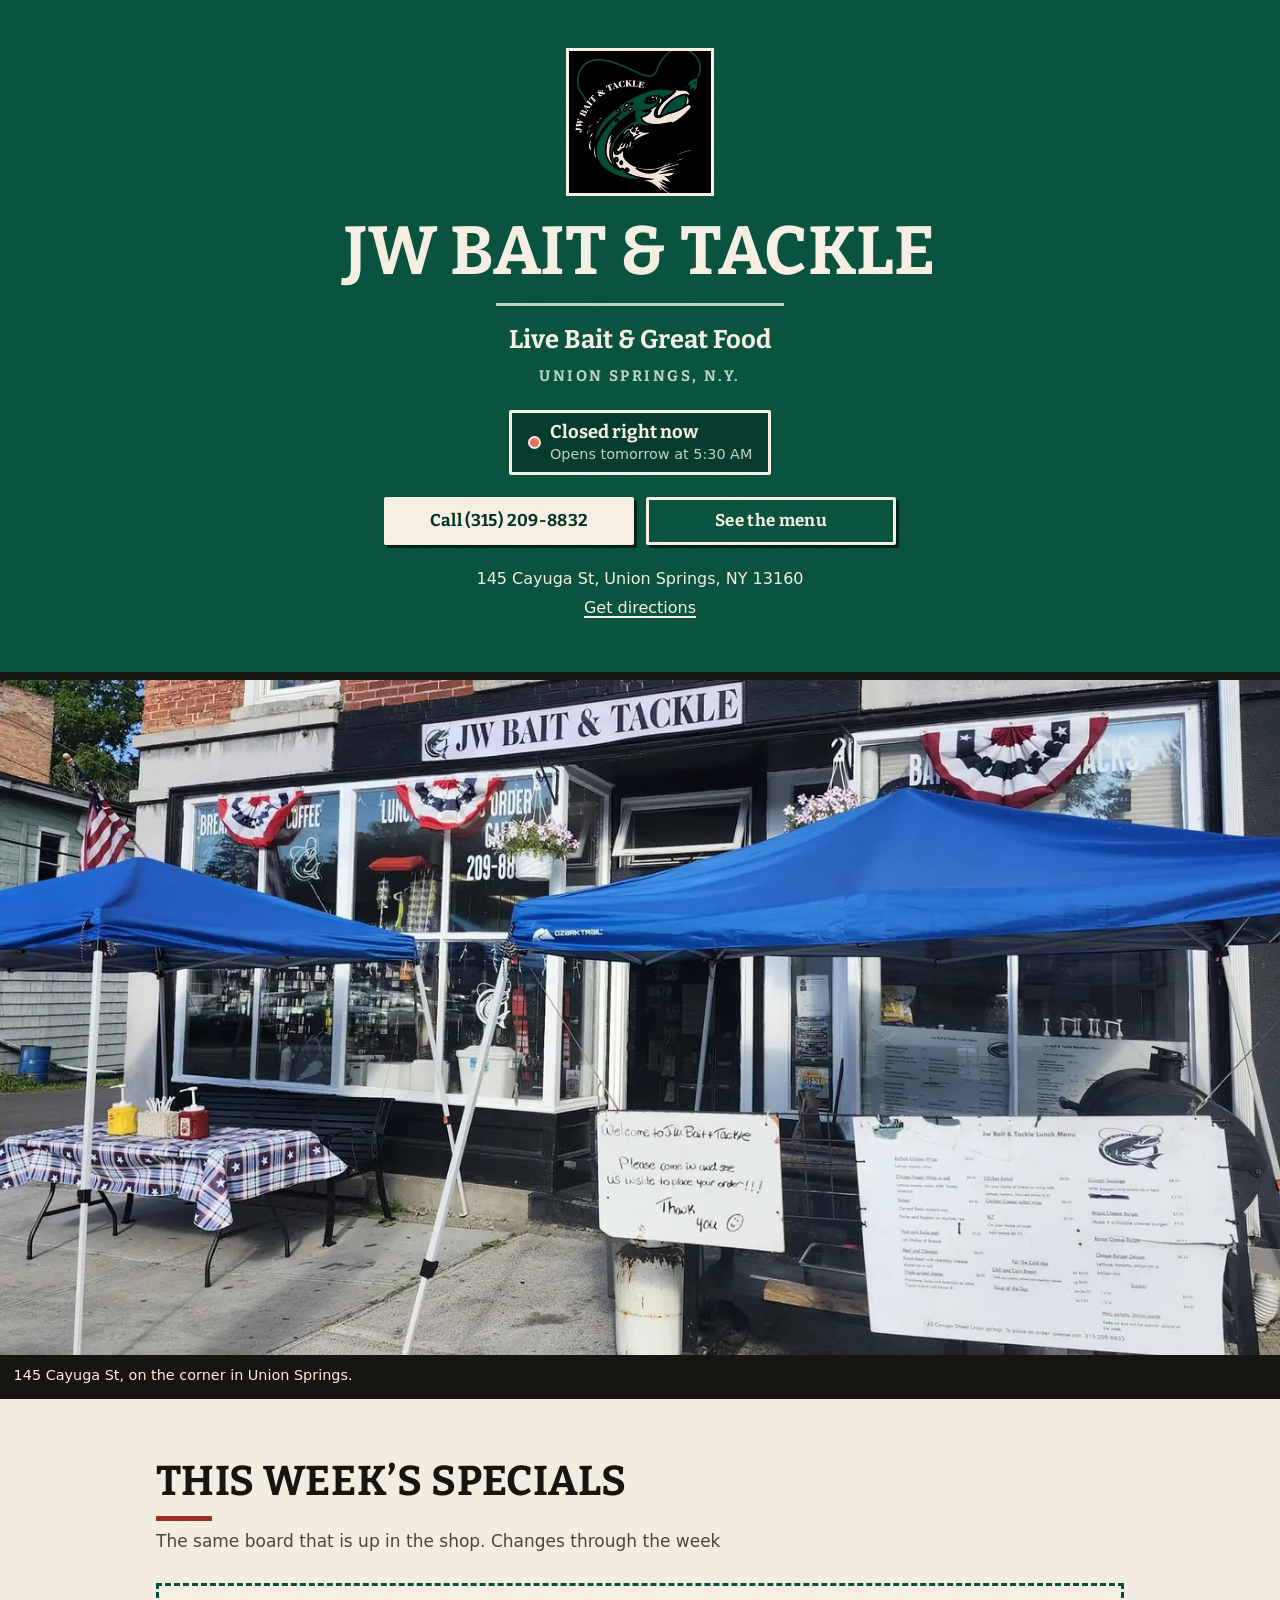
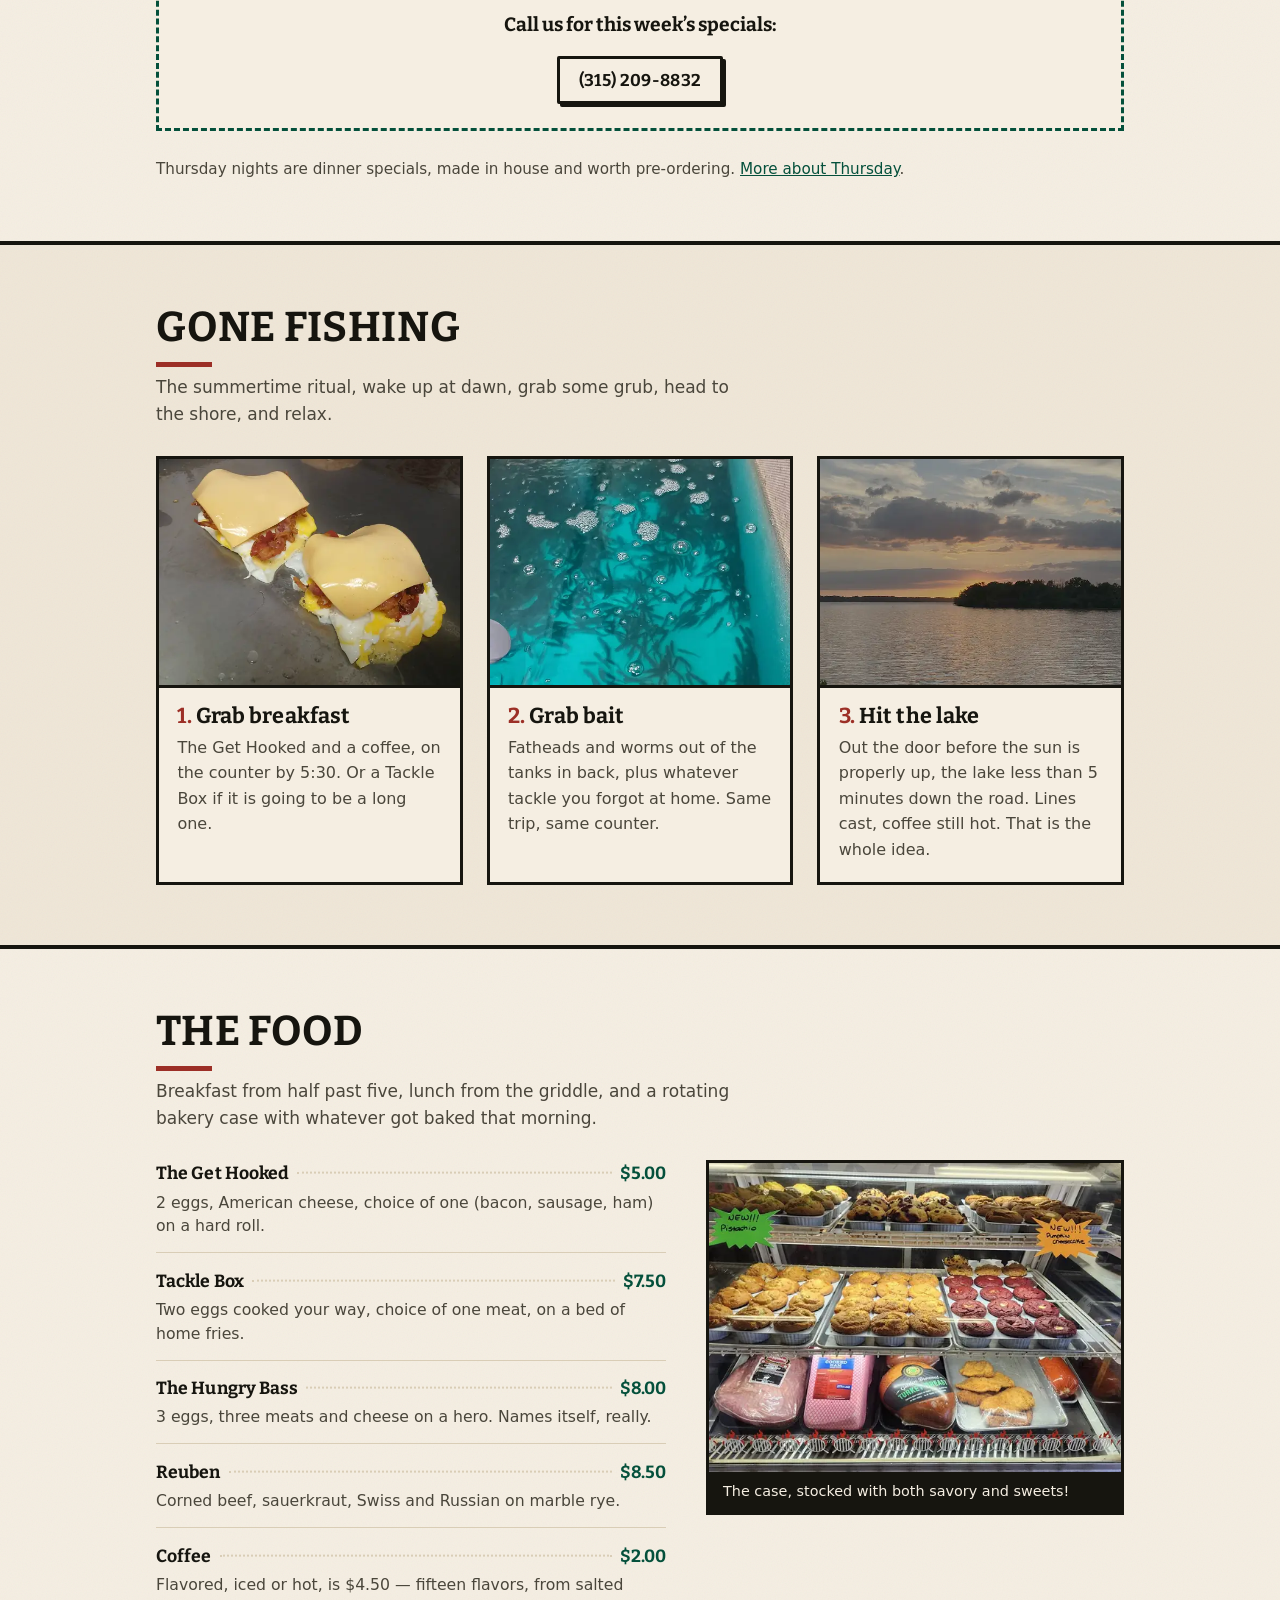
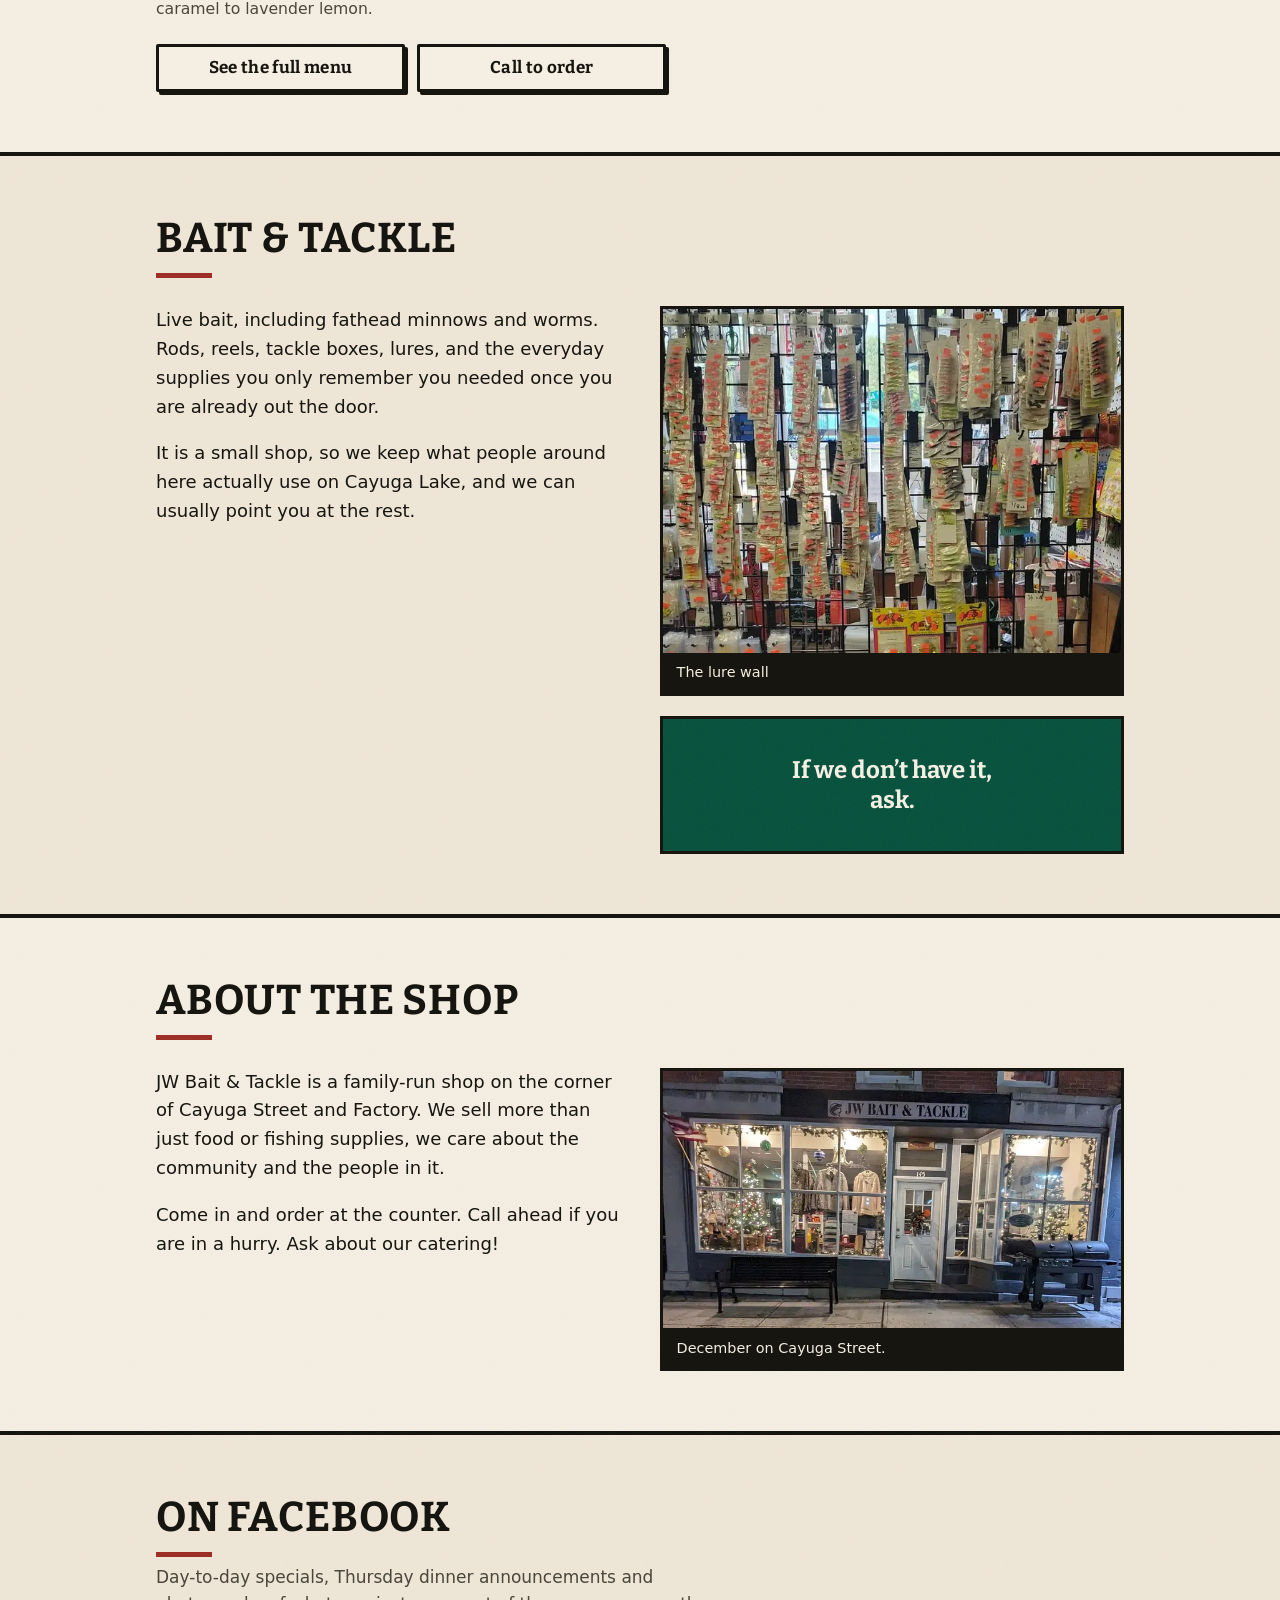
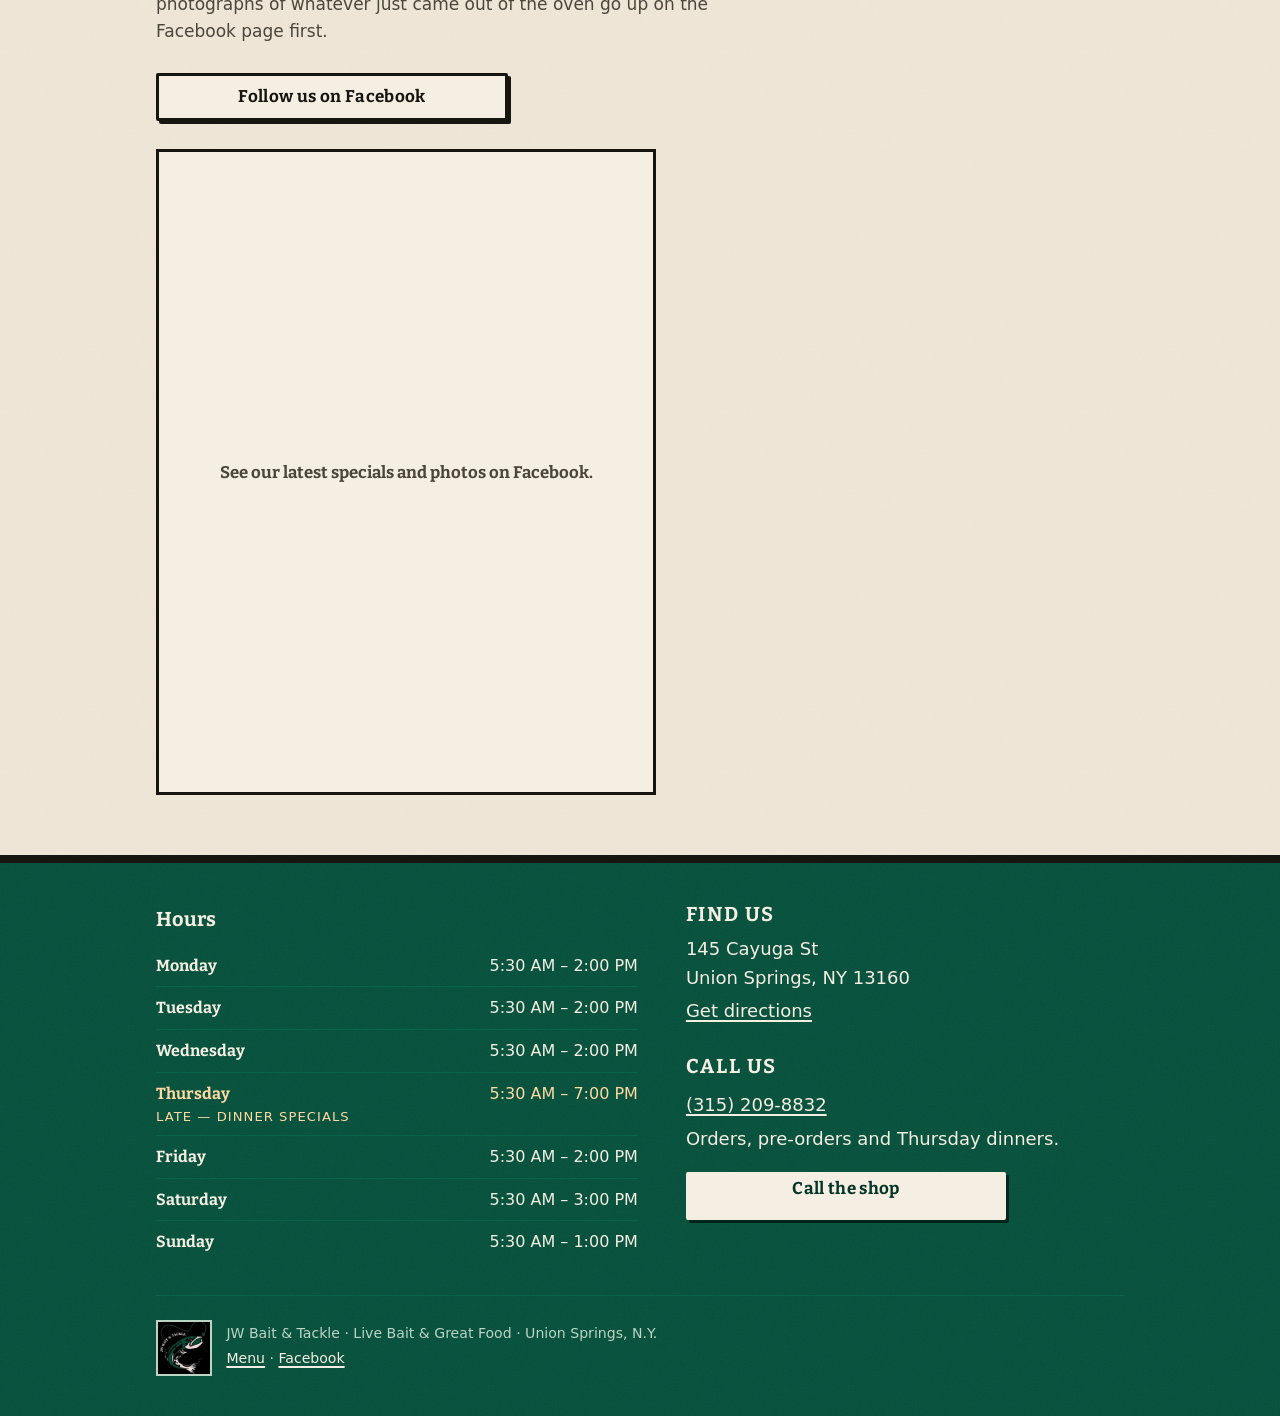
==== index.html @ e8b7daf8 "Add the JW Bait & Tackle website Static site for the shop at 145 Cayuga St, Union Springs, NY. Plain" ====
<!DOCTYPE html>
<html lang="en">
<head>
<meta charset="utf-8">
<meta name="viewport" content="width=device-width, initial-scale=1">
<title>JW Bait &amp; Tackle — Live Bait &amp; Great Food, Union Springs, N.Y.</title>
<meta name="description" content="Breakfast, lunch and live bait at 145 Cayuga St in Union Springs, New York. Open at 5:30 AM every day. Call (315) 209-8832 to order ahead.">
<meta name="theme-color" content="#04503b">

<!-- Social previews. These paths are relative on purpose: this site has no
     domain hardcoded anywhere so it can move from GitHub Pages to a custom
     domain without edits. If a link preview ever comes through without the
     picture, make these two absolute once the real domain is live. -->
<meta property="og:type" content="business.business">
<meta property="og:title" content="JW Bait &amp; Tackle — Live Bait &amp; Great Food">
<meta property="og:description" content="Breakfast, lunch and live bait at 145 Cayuga St in Union Springs, New York. Open at 5:30 AM every day.">
<meta property="og:image" content="img/og-image.jpg">
<meta property="og:image:width" content="1200">
<meta property="og:image:height" content="630">
<meta property="og:image:alt" content="The JW Bait &amp; Tackle leaping fish logo beside the words Live Bait and Great Food, Union Springs, N.Y.">
<meta property="og:locale" content="en_US">
<meta name="twitter:card" content="summary_large_image">

<link rel="icon" href="img/favicon-32.png" sizes="32x32">
<link rel="apple-touch-icon" href="img/apple-touch-icon.png">
<link rel="preload" href="css/fonts/bitter-700-latin.woff2" as="font" type="font/woff2" crossorigin>
<link rel="stylesheet" href="css/style.css">
</head>

<body>
<a class="skip-link" href="#main">Skip to content</a>

<!-- ============================================================== hero -->
<header class="hero on-dark">
  <div class="wrap">
    <picture>
      <source type="image/webp" srcset="img/logo-256.webp 256w, img/logo-512.webp 512w" sizes="(min-width: 40em) 148px, 116px">
      <img class="hero__mark" src="img/logo-256.jpg"
           srcset="img/logo-256.jpg 256w, img/logo-512.jpg 512w"
           sizes="(min-width: 40em) 148px, 116px"
           width="256" height="256" fetchpriority="high"
           alt="JW Bait &amp; Tackle logo: a leaping trout on a fishing line">
    </picture>

    <h1 class="hero__name">JW Bait &amp; Tackle</h1>
    <hr class="hero__rule">
    <p class="hero__tagline">Live Bait &amp; Great Food</p>
    <p class="hero__town">Union Springs, N.Y.</p>

    <!-- The text inside this element is the honest fallback for anyone with
         JavaScript switched off. js/main.js replaces it with the live
         open/closed state, worked out from the hours table in the footer. -->
    <p class="status" id="open-status">
      <span class="status__dot" aria-hidden="true"></span>
      <span>Open 5:30 AM every day
        <span class="status__note">Closing time varies by day &mdash; see the hours below</span>
      </span>
    </p>

    <div class="hero__actions">
      <div class="btn-row">
        <a class="btn btn--call" href="tel:+13152098832">Call (315)&nbsp;209-8832</a>
        <a class="btn btn--ghost" href="menu.html">See the menu</a>
      </div>
    </div>

    <p class="hero__where">
      145 Cayuga St, Union Springs, NY 13160<br>
      <a href="https://www.google.com/maps/search/?api=1&amp;query=145+Cayuga+St%2C+Union+Springs%2C+NY+13160">Get directions</a>
    </p>
  </div>
</header>

<figure class="band-shot shot" style="border-inline:0">
  <picture>
    <source type="image/webp" srcset="img/storefront-summer-800.webp 800w, img/storefront-summer-1400.webp 1400w" sizes="100vw">
    <img src="img/storefront-summer-800.jpg"
         srcset="img/storefront-summer-800.jpg 800w, img/storefront-summer-1400.jpg 1400w"
         sizes="100vw" width="1400" height="738" loading="lazy" decoding="async"
         alt="The JW Bait &amp; Tackle storefront on a summer morning, flag bunting in the windows and two blue canopies over the sidewalk tables">
  </picture>
  <figcaption>145 Cayuga St, on the corner in Union Springs.</figcaption>
</figure>

<main id="main">

  <!-- ====================================================== specials -->
  <section class="section" id="specials" aria-labelledby="specials-title">
    <div class="wrap">
      <div class="section__head">
        <h2 class="section__title" id="specials-title">This Week&rsquo;s Specials</h2>
        <p class="section__lede">The same board that is up in the shop. Changes through the week</p>
      </div>

      <!-- js/specials.js swaps this out when the sheet loads. Everything
           below is what stands if it does not: no signal, no sheet, no
           JavaScript. It is never a spinner and never an error. -->
      <div id="specials-content" aria-live="polite">
        <div class="specials__callout">
          <p>Call us for this week&rsquo;s specials:</p>
          <a class="btn" href="tel:+13152098832">(315)&nbsp;209-8832</a>
        </div>
      </div>

      <p class="specials__foot">Thursday nights are dinner specials, made in house and worth pre-ordering. <a href="menu.html#thursday">More about Thursday</a>.</p>
    </div>
  </section>

  <!-- ======================================================= ritual -->
  <section class="section section--band" aria-labelledby="ritual-title">
    <div class="wrap">
      <div class="section__head">
        <h2 class="section__title" id="ritual-title">Gone Fishing</h2>
        <p class="section__lede">The summertime ritual, wake up at dawn, grab some grub, head to the shore, and relax.  </p>
      </div>

      <div class="ritual">
        <div class="beat">
          <div class="beat__media">
            <picture>
              <source type="image/webp" srcset="img/get-hooked-560.webp 560w, img/get-hooked-900.webp 900w" sizes="(min-width: 46em) 30vw, 92vw">
              <img src="img/get-hooked-560.jpg"
                   srcset="img/get-hooked-560.jpg 560w, img/get-hooked-900.jpg 900w"
                   sizes="(min-width: 46em) 30vw, 92vw"
                   width="900" height="675" loading="lazy" decoding="async"
                   alt="Two breakfast sandwiches on the griddle: fried eggs topped with bacon and slices of American cheese melting over them">
            </picture>
          </div>
          <div class="beat__body">
            <h3 class="beat__title">Grab breakfast</h3>
            <p>The Get Hooked and a coffee, on the counter by 5:30. Or a Tackle Box if it is going to be a long one.</p>
          </div>
        </div>

        <div class="beat">
          <div class="beat__media">
            <picture>
              <source type="image/webp" srcset="img/live-bait-560.webp 560w, img/live-bait-640.webp 640w" sizes="(min-width: 46em) 30vw, 92vw">
              <img src="img/live-bait-560.jpg"
                   srcset="img/live-bait-560.jpg 560w, img/live-bait-640.jpg 640w"
                   sizes="(min-width: 46em) 30vw, 92vw"
                   width="640" height="480" loading="lazy" decoding="async"
                   alt="Looking down into the minnow tank: hundreds of live fathead minnows in clear green water">
            </picture>
          </div>
          <div class="beat__body">
            <h3 class="beat__title">Grab bait</h3>
            <p>Fatheads and worms out of the tanks in back, plus whatever tackle you forgot at home. Same trip, same counter.</p>
          </div>
        </div>

        <div class="beat">
          <div class="beat__media">
            <picture>
              <source type="image/webp" srcset="img/cayuga-lake-560.webp 560w, img/cayuga-lake-900.webp 900w" sizes="(min-width: 46em) 30vw, 92vw">
              <img src="img/cayuga-lake-560.jpg"
                   srcset="img/cayuga-lake-560.jpg 560w, img/cayuga-lake-900.jpg 900w"
                   sizes="(min-width: 46em) 30vw, 92vw"
                   width="900" height="675" loading="lazy" decoding="async"
                   alt="Cayuga Lake with the sun low on the horizon, a wooded point silhouetted against orange sky and the water flat and still">
            </picture>
          </div>
          <div class="beat__body">
            <h3 class="beat__title">Hit the lake</h3>
            <p>Out the door before the sun is properly up, the lake less than 5 minutes down the road. Lines cast, coffee still hot. That is the whole idea.</p>
          </div>
        </div>
      </div>
    </div>
  </section>

  <!-- ================================================== menu teaser -->
  <section class="section" aria-labelledby="food-title">
    <div class="wrap">
      <div class="section__head">
        <h2 class="section__title" id="food-title">The Food</h2>
        <p class="section__lede">Breakfast from half past five, lunch from the griddle, and a rotating bakery case with whatever got baked that morning.</p>
      </div>

      <div class="teaser">
        <div>
          <ul class="pricelist">
            <li>
              <div class="item__head">
                <h3 class="item__name">The Get Hooked</h3>
                <span class="item__leader" aria-hidden="true"></span>
                <span class="item__price">$5.00</span>
              </div>
              <p class="item__desc">2 eggs, American cheese, choice of one (bacon, sausage, ham) on a hard roll.</p>
            </li>
            <li>
              <div class="item__head">
                <h3 class="item__name">Tackle Box</h3>
                <span class="item__leader" aria-hidden="true"></span>
                <span class="item__price">$7.50</span>
              </div>
              <p class="item__desc">Two eggs cooked your way, choice of one meat, on a bed of home fries.</p>
            </li>
            <li>
              <div class="item__head">
                <h3 class="item__name">The Hungry Bass</h3>
                <span class="item__leader" aria-hidden="true"></span>
                <span class="item__price">$8.00</span>
              </div>
              <p class="item__desc">3 eggs, three meats and cheese on a hero. Names itself, really.</p>
            </li>
            <li>
              <div class="item__head">
                <h3 class="item__name">Reuben</h3>
                <span class="item__leader" aria-hidden="true"></span>
                <span class="item__price">$8.50</span>
              </div>
              <p class="item__desc">Corned beef, sauerkraut, Swiss and Russian on marble rye.</p>
            </li>
            <li>
              <div class="item__head">
                <h3 class="item__name">Coffee</h3>
                <span class="item__leader" aria-hidden="true"></span>
                <span class="item__price">$2.00</span>
              </div>
              <p class="item__desc">Flavored, iced or hot, is $4.50 &mdash; fifteen flavors, from salted caramel to lavender lemon.</p>
            </li>
          </ul>

          <div class="teaser__cta btn-row">
            <a class="btn" href="menu.html">See the full menu</a>
            <a class="btn" href="tel:+13152098832">Call to order</a>
          </div>
        </div>

        <figure class="shot">
          <picture>
            <source type="image/webp" srcset="img/bakery-case-560.webp 560w, img/bakery-case-900.webp 900w" sizes="(min-width: 50em) 40vw, 92vw">
            <img src="img/bakery-case-560.jpg"
                 srcset="img/bakery-case-560.jpg 560w, img/bakery-case-900.jpg 900w"
                 sizes="(min-width: 50em) 40vw, 92vw"
                 width="900" height="675" loading="lazy" decoding="async"
                 alt="The bakery case stacked with trays of jumbo muffins and cookies, with handwritten signs reading New Pistachio and New Pumpkin Cheesecake">
          </picture>
          <figcaption>The case, stocked with both savory and sweets! </figcaption>
        </figure>
      </div>
    </div>
  </section>

  <!-- =================================================== bait & tackle -->
  <section class="section section--band" aria-labelledby="bait-title">
    <div class="wrap">
      <div class="section__head">
        <h2 class="section__title" id="bait-title">Bait &amp; Tackle</h2>
      </div>

      <div class="two-up">
        <div class="prose">
          <p>Live bait, including fathead minnows and worms. Rods, reels, tackle boxes, lures, and the everyday supplies you only remember you needed once you are already out the door.</p>
          <p>It is a small shop, so we keep what people around here actually use on Cayuga Lake, and we can usually point you at the rest.</p>
        </div>

        <div class="stack">
          <figure class="shot">
            <picture>
              <source type="image/webp" srcset="img/lures-560.webp 560w, img/lures-640.webp 640w" sizes="(min-width: 50em) 45vw, 92vw">
              <img src="img/lures-560.jpg"
                   srcset="img/lures-560.jpg 560w, img/lures-640.jpg 640w"
                   sizes="(min-width: 50em) 45vw, 92vw"
                   width="640" height="480" loading="lazy" decoding="async"
                   alt="The lure wall: rows of soft plastics and jigs hung on pegboard, every packet hand-marked with its price">
            </picture>
            <figcaption>The lure wall</figcaption>
          </figure>

          <p class="beat__plate" style="aspect-ratio:auto; border:3px solid var(--ink); padding:2.25rem 1.25rem;">
            If we don&rsquo;t have it,<br>ask.
          </p>
        </div>
      </div>
    </div>
  </section>

  <!-- ========================================================= about -->
  <section class="section" aria-labelledby="about-title">
    <div class="wrap">
      <div class="section__head">
        <h2 class="section__title" id="about-title">About the Shop</h2>
      </div>

      <div class="two-up two-up--text-first">
        <div class="prose">
          <!-- TODO: ask the owners for the details worth adding here — who
               runs the shop, what year it opened, and how the bait counter
               and the kitchen ended up under one roof. Nothing has been
               invented in the meantime; this paragraph only says what is
               already a matter of public record. -->
          <p>JW Bait &amp; Tackle is a family-run shop on the corner of Cayuga Street and Factory. We sell more than just food or fishing supplies, we care about the community and the people in it. </p>
          <p>Come in and order at the counter. Call ahead if you are in a hurry.  Ask about our catering!</p>
        </div>

        <figure class="shot">
          <picture>
            <source type="image/webp" srcset="img/storefront-night-800.webp 800w, img/storefront-night-1400.webp 1400w" sizes="(min-width: 50em) 45vw, 92vw">
            <img src="img/storefront-night-800.jpg"
                 srcset="img/storefront-night-800.jpg 800w, img/storefront-night-1400.jpg 1400w"
                 sizes="(min-width: 50em) 45vw, 92vw"
                 width="1400" height="788" loading="lazy" decoding="async"
                 alt="The shop at night in December, windows lit and garlanded, a bench out front and a smoker parked by the door">
          </picture>
          <figcaption>December on Cayuga Street.</figcaption>
        </figure>
      </div>
    </div>
  </section>

  <!-- ====================================================== facebook -->
  <section class="section section--band" aria-labelledby="fb-title">
    <div class="wrap">
      <div class="section__head">
        <h2 class="section__title" id="fb-title">On Facebook</h2>
        <p class="section__lede">Day-to-day specials, Thursday dinner announcements and photographs of whatever just came out of the oven go up on the Facebook page first.</p>
      </div>

      <!-- The button comes before the embed on purpose. If the plugin fails
           to render, which happens with numeric-ID pages, this section still
           does its job. -->
      <p class="btn-row" style="max-width:22rem">
        <a class="btn" href="https://www.facebook.com/profile.php?id=100092317033661" rel="noopener">Follow us on Facebook</a>
      </p>

      <div class="fb__frame">
        <!-- This line sits behind the embed. If the plugin paints, it covers
             this up. If the plugin comes back empty — which numeric-ID pages
             sometimes do, and which a tracker blocker guarantees — this shows
             through instead of a blank rectangle. -->
        <p class="fb__fallback">See our latest specials and photos on Facebook.</p>
        <!-- `scrolling` is formally obsolete, and the validator says so, but
             it is still the only way a parent page can suppress scrollbars
             inside a cross-origin frame, and it is what Facebook's own embed
             generator emits. Kept deliberately. -->
        <iframe
          src="https://www.facebook.com/plugins/page.php?href=https%3A%2F%2Fwww.facebook.com%2Fprofile.php%3Fid%3D100092317033661&amp;tabs=timeline&amp;width=500&amp;height=640&amp;small_header=false&amp;adapt_container_width=true&amp;hide_cover=false"
          width="500" height="640" title="JW Bait &amp; Tackle on Facebook"
          scrolling="no" allowfullscreen
          allow="autoplay; clipboard-write; encrypted-media; picture-in-picture; web-share"
          loading="lazy"></iframe>
      </div>
    </div>
  </section>

</main>

<!-- ============================================================ footer -->
<footer class="footer on-dark">
  <div class="wrap">
    <div class="footer__grid">

      <div>
        <!-- These data- attributes are what js/main.js reads to work out
             whether the shop is open. Change the hours here and the banner
             at the top of the page follows. Times are 24-hour, local to the
             shop. A day with no data-open/data-close counts as closed. -->
        <table class="hours">
          <caption>Hours</caption>
          <tbody>
            <tr data-day="1" data-open="05:30" data-close="14:00"><th scope="row">Monday</th><td>5:30 AM &ndash; 2:00 PM</td></tr>
            <tr data-day="2" data-open="05:30" data-close="14:00"><th scope="row">Tuesday</th><td>5:30 AM &ndash; 2:00 PM</td></tr>
            <tr data-day="3" data-open="05:30" data-close="14:00"><th scope="row">Wednesday</th><td>5:30 AM &ndash; 2:00 PM</td></tr>
            <tr class="is-late" data-day="4" data-open="05:30" data-close="19:00"><th scope="row">Thursday <span class="hours__flag">Late &mdash; dinner specials</span></th><td>5:30 AM &ndash; 7:00 PM</td></tr>
            <tr data-day="5" data-open="05:30" data-close="14:00"><th scope="row">Friday</th><td>5:30 AM &ndash; 2:00 PM</td></tr>
            <tr data-day="6" data-open="05:30" data-close="15:00"><th scope="row">Saturday</th><td>5:30 AM &ndash; 3:00 PM</td></tr>
            <tr data-day="0" data-open="05:30" data-close="13:00"><th scope="row">Sunday</th><td>5:30 AM &ndash; 1:00 PM</td></tr>
          </tbody>
        </table>
      </div>

      <div>
        <h2 class="footer__title">Find Us</h2>
        <address>
          145 Cayuga St<br>
          Union Springs, NY 13160<br>
          <a href="https://www.google.com/maps/search/?api=1&amp;query=145+Cayuga+St%2C+Union+Springs%2C+NY+13160">Get directions</a>
        </address>

        <h2 class="footer__title" style="margin-top:1.5rem">Call Us</h2>
        <p><a href="tel:+13152098832">(315) 209-8832</a><br>
        Orders, pre-orders and Thursday dinners.</p>

        <p class="btn-row" style="max-width:20rem">
          <a class="btn btn--call" href="tel:+13152098832">Call the shop</a>
        </p>
      </div>

    </div>

    <div class="footer__sign">
      <picture>
        <source type="image/webp" srcset="img/logo-128.webp">
        <img src="img/logo-128.jpg" width="128" height="128" loading="lazy" decoding="async" alt="">
      </picture>
      <p>JW Bait &amp; Tackle &middot; Live Bait &amp; Great Food &middot; Union Springs, N.Y.<br>
      <a href="menu.html">Menu</a> &middot; <a href="https://www.facebook.com/profile.php?id=100092317033661" rel="noopener">Facebook</a></p>
    </div>
  </div>
</footer>

<script src="js/sheet.js" defer></script>
<script src="js/main.js" defer></script>
<script src="js/specials.js" defer></script>

<script type="application/ld+json">
{
  "@context": "https://schema.org",
  "@type": ["Restaurant", "Store"],
  "name": "JW Bait & Tackle",
  "slogan": "Live Bait & Great Food",
  "image": "img/og-image.jpg",
  "telephone": "+1-315-209-8832",
  "servesCuisine": "American",
  "priceRange": "$",
  "address": {
    "@type": "PostalAddress",
    "streetAddress": "145 Cayuga St",
    "addressLocality": "Union Springs",
    "addressRegion": "NY",
    "postalCode": "13160",
    "addressCountry": "US"
  },
  "sameAs": ["https://www.facebook.com/profile.php?id=100092317033661"],
  "hasMenu": "menu.html",
  "openingHoursSpecification": [
    {
      "@type": "OpeningHoursSpecification",
      "dayOfWeek": ["Monday", "Tuesday", "Wednesday", "Friday"],
      "opens": "05:30",
      "closes": "14:00"
    },
    {
      "@type": "OpeningHoursSpecification",
      "dayOfWeek": "Thursday",
      "opens": "05:30",
      "closes": "19:00"
    },
    {
      "@type": "OpeningHoursSpecification",
      "dayOfWeek": "Saturday",
      "opens": "05:30",
      "closes": "15:00"
    },
    {
      "@type": "OpeningHoursSpecification",
      "dayOfWeek": "Sunday",
      "opens": "05:30",
      "closes": "13:00"
    }
  ]
}
</script>

</body>
</html>
---- css/style.css ----
/* ==========================================================================
   JW Bait & Tackle — 145 Cayuga St, Union Springs, N.Y.
   One stylesheet, no build step, no framework.

   Design intent: a hand-painted general-store sign. Thick rules, flat color,
   big type, no gradients, no animation beyond hover/focus. Colors are
   sampled from the shop's own fish logo (deep green #04503b, cream, black)
   with one warm red accent, like a bobber. Every foreground/background pair
   used here clears WCAG AA; most clear AAA.
   ========================================================================== */

/* --------------------------------------------------------------- 1. tokens */

:root {
  /* Paper */
  --paper:        #f5eee2;
  --paper-2:      #efe6d7;   /* alternating section band */
  --paper-line:   #d9cdb6;

  /* Ink */
  --ink:          #16150f;   /* 15.9:1 on paper */
  --ink-soft:     #4a463b;   /*  8.2:1 on paper */

  /* Brand */
  --green:        #04503b;   /*  8.2:1 with cream */
  --green-dark:   #033427;   /* 12.0:1 with cream */
  --green-line:   #0a6349;
  --cream:        #f5eee2;
  --cream-dim:    #bcd4c6;   /*  6.0:1 on green */
  --red:          #9c2f26;   /*  6.4:1 on paper */

  /* Link and focus-ring colors. These are custom properties rather than
     separate `.on-dark a` rules so that dark sections can re-tint links
     without out-specifying the button classes. */
  --link:         #04503b;
  --link-hover:   #9c2f26;
  --focus:        #16150f;

  --rule:         4px;
  --measure:      36rem;     /* comfortable reading column */
  --wide:         64rem;

  --font-display: "Bitter", Georgia, "Noto Serif", "Droid Serif", serif;
  --font-body:    system-ui, -apple-system, "Segoe UI", Roboto,
                  "Helvetica Neue", Arial, sans-serif;

  /* A whisper of paper grain. Inline SVG: costs no network request and
     rasterises once into a 180px tile. */
  --grain: url("data:image/svg+xml,%3Csvg xmlns='http://www.w3.org/2000/svg' width='180' height='180'%3E%3Cfilter id='n'%3E%3CfeTurbulence type='fractalNoise' baseFrequency='0.8' numOctaves='3' stitchTiles='stitch'/%3E%3C/filter%3E%3Crect width='180' height='180' filter='url(%23n)' opacity='0.055'/%3E%3C/svg%3E");
}

@font-face {
  font-family: "Bitter";
  src: url("fonts/bitter-700-latin.woff2") format("woff2");
  font-weight: 700;
  font-style: normal;
  font-display: swap;
  unicode-range: U+0000-00FF, U+2000-206F, U+2122, U+2212;
}

/* ------------------------------------------------------------ 2. resets */

*,
*::before,
*::after { box-sizing: border-box; }

html {
  -webkit-text-size-adjust: 100%;
  scroll-behavior: smooth;
}

body {
  margin: 0;
  background-color: var(--paper);
  background-image: var(--grain);
  color: var(--ink);
  font-family: var(--font-body);
  font-size: 1.0625rem;
  line-height: 1.6;
  overflow-wrap: break-word;
}

@media (min-width: 40em) {
  body { font-size: 1.125rem; }
}

img {
  max-width: 100%;
  height: auto;
  display: block;
}

h1, h2, h3, h4 {
  font-family: var(--font-display);
  font-weight: 700;
  line-height: 1.1;
  margin: 0 0 0.5em;
  letter-spacing: 0.005em;
}

p { margin: 0 0 1em; }
p:last-child { margin-bottom: 0; }

a { color: var(--link); }
a:hover { color: var(--link-hover); }

:focus-visible {
  outline: 3px solid var(--focus);
  outline-offset: 3px;
  border-radius: 1px;
}

/* Everything below is fed from the Google Sheet, so a long unbroken run of
   characters — a pasted URL, a runaway word — can turn up in any of it. Each
   one sits in a flex or grid item, whose default min-width:auto floors it at
   the width of that longest run, and `overflow-wrap: break-word` on <body>
   does NOT count toward min-content size. Without both of these the page
   scrolls sideways on a phone. `anywhere` is the value that counts. */
.item__name,
.item__desc,
.special__name,
.special__desc,
.flavors li,
.menu-group__title,
.specials__day {
  overflow-wrap: anywhere;
  min-width: 0;
}

.special__head,
.item__head,
.special,
.specials__list > li { min-width: 0; }

/* Links that sit on a line of their own get tapped with a thumb, not clicked
   with a mouse pointer. Give them a real target instead of the bare height of
   the text. (Links inside a running sentence are left alone — padding there
   would fight the line spacing, and WCAG exempts them.) */
.hero__where a,
.orderline p a,
.footer address a,
.footer p a,
.footer__sign a,
.prose a[href^="tel:"] {
  display: inline-block;
  padding-block: 0.3rem;
}

@media (prefers-reduced-motion: reduce) {
  html { scroll-behavior: auto; }
  *, *::before, *::after {
    animation-duration: 0.001ms !important;
    transition-duration: 0.001ms !important;
  }
}

/* ------------------------------------------------------------- 3. helpers */

.wrap {
  width: 100%;
  max-width: var(--wide);
  margin-inline: auto;
  padding-inline: 1.125rem;
}

@media (min-width: 40em) {
  .wrap { padding-inline: 1.75rem; }
}

.visually-hidden {
  position: absolute;
  width: 1px; height: 1px;
  margin: -1px; padding: 0;
  overflow: hidden;
  clip-path: inset(50%);
  white-space: nowrap;
}

.skip-link {
  position: absolute;
  left: 0.5rem;
  top: -4rem;
  z-index: 50;
  background: var(--cream);
  color: var(--green-dark);
  border: 3px solid var(--green-dark);
  padding: 0.6rem 1rem;
  font-weight: 700;
  text-decoration: none;
}
.skip-link:focus { top: 0.5rem; }

/* ------------------------------------------------------------- 4. buttons */

.btn {
  display: inline-flex;
  align-items: center;
  justify-content: center;
  gap: 0.5rem;
  min-height: 3rem;
  padding: 0.7rem 1.15rem;
  border: 3px solid var(--ink);
  border-radius: 2px;
  background: var(--paper);
  color: var(--ink);
  font-family: var(--font-display);
  font-size: 1.0625rem;
  font-weight: 700;
  line-height: 1.15;
  letter-spacing: 0.02em;
  text-align: center;
  text-decoration: none;
  cursor: pointer;
  transition: transform 0.08s ease, box-shadow 0.08s ease;
  box-shadow: 3px 3px 0 var(--ink);
}

.btn:hover {
  color: var(--ink);
  transform: translate(1px, 1px);
  box-shadow: 2px 2px 0 var(--ink);
}
.btn:active { transform: translate(3px, 3px); box-shadow: 0 0 0 var(--ink); }

/* Cream button on a dark field — the main "call us" action */
.btn--call {
  background: var(--cream);
  border-color: var(--cream);
  color: var(--green-dark);
  box-shadow: 3px 3px 0 #01251b;
}
.btn--call:hover { color: var(--green-dark); box-shadow: 2px 2px 0 #01251b; }
.btn--call:active { box-shadow: 0 0 0 #01251b; }

/* Outlined button on a dark field */
.btn--ghost {
  background: transparent;
  border-color: var(--cream);
  color: var(--cream);
  box-shadow: 3px 3px 0 #01251b;
}
.btn--ghost:hover { color: var(--cream); box-shadow: 2px 2px 0 #01251b; }
.btn--ghost:active { box-shadow: 0 0 0 #01251b; }

.btn-row {
  display: flex;
  flex-wrap: wrap;
  gap: 0.75rem;
}
.btn-row .btn { flex: 1 1 13rem; }

/* ------------------------------------------------------- 5. dark sections */

.on-dark {
  background-color: var(--green);
  background-image: var(--grain);
  color: var(--cream);
  --link: var(--cream);
  --link-hover: #ffd9a0;
  --focus: var(--cream);
}
.on-dark h1, .on-dark h2, .on-dark h3 { color: var(--cream); }

/* ---------------------------------------------------------------- 6. hero */

.hero {
  border-bottom: var(--rule) solid var(--ink);
  padding-block: 2rem 2.25rem;
  text-align: center;
}

.hero__mark {
  width: 116px;
  height: 116px;
  margin: 0 auto 1.1rem;
  border: 3px solid var(--cream);
  background: #000;
}

@media (min-width: 40em) {
  .hero { padding-block: 3rem 3rem; }
  .hero__mark { width: 148px; height: 148px; }
}

.hero__name {
  font-size: clamp(2.35rem, 11vw, 4.25rem);
  letter-spacing: 0.01em;
  text-transform: uppercase;
  margin-bottom: 0.35rem;
}

.hero__rule {
  width: min(18rem, 70%);
  height: 3px;
  margin: 0.9rem auto;
  background: var(--cream-dim);
  border: 0;
}

.hero__tagline {
  font-family: var(--font-display);
  font-size: clamp(1.15rem, 4.6vw, 1.6rem);
  margin-bottom: 0.15rem;
}

.hero__town {
  font-family: var(--font-display);
  font-size: 0.95rem;
  letter-spacing: 0.16em;
  text-transform: uppercase;
  color: var(--cream-dim);
  margin-bottom: 1.4rem;
}

.hero__actions {
  max-width: 32rem;
  margin-inline: auto;
}

.hero__where {
  margin-top: 1.35rem;
  font-size: 1rem;
  line-height: 1.5;
}
.hero__where a { text-decoration-thickness: 2px; text-underline-offset: 3px; }

/* ------------------------------------------------------- 7. open / closed */

.status {
  display: inline-flex;
  align-items: center;
  gap: 0.55rem;
  max-width: 100%;
  margin: 0 auto 1.4rem;
  padding: 0.5rem 1rem;
  border: 3px solid var(--cream);
  border-radius: 2px;
  background: rgba(0, 0, 0, 0.28);
  font-family: var(--font-display);
  font-size: clamp(1rem, 3.6vw, 1.15rem);
  line-height: 1.3;
  text-align: left;
}

.status__dot {
  flex: none;
  width: 0.85rem;
  height: 0.85rem;
  border-radius: 50%;
  background: var(--cream-dim);
  border: 2px solid var(--cream);
}

.status--open  .status__dot { background: #7dd6a3; }
.status--closed .status__dot { background: #e0705f; }

.status__note {
  display: block;
  font-family: var(--font-body);
  font-size: 0.9rem;
  font-weight: 400;
  color: var(--cream-dim);
}

/* ------------------------------------------------------------ 8. sections */

.section {
  padding-block: 2.75rem;
  border-bottom: var(--rule) solid var(--ink);
}

@media (min-width: 40em) {
  .section { padding-block: 3.75rem; }
}

.section--band {
  background-color: var(--paper-2);
  background-image: var(--grain);
}

.section__head { margin-bottom: 1.75rem; }

.section__title {
  font-size: clamp(1.7rem, 6.4vw, 2.6rem);
  text-transform: uppercase;
  letter-spacing: 0.02em;
  margin-bottom: 0.4rem;
}

.section__title::after {
  content: "";
  display: block;
  width: 3.5rem;
  height: 5px;
  margin-top: 0.7rem;
  background: var(--red);
}

.on-dark .section__title::after { background: var(--cream-dim); }

.section__lede {
  max-width: var(--measure);
  font-size: 1.0625rem;
  color: var(--ink-soft);
  margin-bottom: 0;
}
.on-dark .section__lede { color: var(--cream-dim); }

.prose { max-width: var(--measure); }

/* --------------------------------------------------------- 9. photographs */

.shot {
  margin: 0;
  border: 3px solid var(--ink);
  background: var(--ink);
}
.shot img { width: 100%; }

.shot figcaption {
  padding: 0.6rem 0.85rem;
  background: var(--ink);
  color: var(--paper);
  font-size: 0.9rem;
  line-height: 1.45;
}

.band-shot {
  border-block: var(--rule) solid var(--ink);
}

/* Shown whole, not cropped to a letterbox. The shop sign sits at the top of
   this photograph and the menu boards at the bottom, so trimming either edge
   loses the point of it. */
.band-shot img {
  width: 100%;
  height: auto;
}

/* --------------------------------------------------------- 10. specials */

.specials__group + .specials__group { margin-top: 1.9rem; }

.specials__day {
  font-size: 1.1rem;
  text-transform: uppercase;
  letter-spacing: 0.13em;
  color: var(--red);
  margin-bottom: 0.85rem;
  padding-bottom: 0.4rem;
  border-bottom: 2px solid var(--paper-line);
}

.specials__list {
  list-style: none;
  margin: 0;
  padding: 0;
  display: grid;
  gap: 1.1rem;
}

@media (min-width: 46em) {
  .specials__list { grid-template-columns: 1fr 1fr; gap: 1.25rem 2rem; }
}

.special {
  border-left: 5px solid var(--green);
  padding-left: 0.9rem;
}

.special__head {
  display: flex;
  flex-wrap: wrap;
  align-items: baseline;
  gap: 0 0.6rem;
}

.special__name {
  font-family: var(--font-display);
  font-size: 1.15rem;
  line-height: 1.25;
  margin: 0;
}

.special__price {
  font-family: var(--font-display);
  font-size: 1.15rem;
  color: var(--red);
  white-space: nowrap;
}

.special__desc {
  margin: 0.2rem 0 0;
  font-size: 0.98rem;
  color: var(--ink-soft);
  line-height: 1.5;
}

/* Fallback shown when the sheet is unreachable, empty, or not set up yet. */
.specials__callout {
  border: 3px dashed var(--green);
  background: var(--paper);
  padding: 1.5rem 1.25rem;
  text-align: center;
}

.specials__callout p {
  font-family: var(--font-display);
  font-size: 1.2rem;
  margin-bottom: 1rem;
}

.specials__foot {
  margin-top: 1.6rem;
  font-size: 0.95rem;
  color: var(--ink-soft);
}

/* ---------------------------------------------------------- 11. the ritual */

.ritual {
  display: grid;
  gap: 1.5rem;
  counter-reset: beat;
}

@media (min-width: 46em) {
  .ritual { grid-template-columns: repeat(3, 1fr); gap: 1.5rem; }
}

.beat {
  display: flex;
  flex-direction: column;
  border: 3px solid var(--ink);
  background: var(--paper);
}

.beat__media { border-bottom: 3px solid var(--ink); }
.beat__media img { width: 100%; aspect-ratio: 4 / 3; object-fit: cover; }

/* Third beat has no photograph of the lake — color and type carry it. */
.beat__plate {
  display: flex;
  align-items: center;
  justify-content: center;
  aspect-ratio: 4 / 3;
  padding: 1rem;
  background-color: var(--green);
  background-image: var(--grain);
  border-bottom: 3px solid var(--ink);
  color: var(--cream);
  font-family: var(--font-display);
  font-size: clamp(1.15rem, 4.2vw, 1.5rem);
  line-height: 1.25;
  text-align: center;
}

.beat__body { padding: 1.1rem 1.15rem 1.25rem; }

.beat__title {
  font-size: 1.35rem;
  margin-bottom: 0.35rem;
}

.beat__title::before {
  counter-increment: beat;
  content: counter(beat) ". ";
  color: var(--red);
}

.beat__body p {
  font-size: 1rem;
  color: var(--ink-soft);
  margin: 0;
}

/* ------------------------------------------------------- 12. price lists */

.pricelist {
  margin: 0;
  padding: 0;
  list-style: none;
}

.pricelist > li + li {
  margin-top: 0.9rem;
  padding-top: 0.9rem;
  border-top: 1px solid var(--paper-line);
}

.item__head {
  display: flex;
  align-items: baseline;
  gap: 0.5rem;
}

.item__name {
  font-family: var(--font-display);
  font-size: 1.1rem;
  line-height: 1.3;
  margin: 0;
}

/* Dotted leader, like a printed menu */
.item__leader {
  flex: 1 1 auto;
  min-width: 1rem;
  height: 0;
  border-bottom: 2px dotted var(--paper-line);
  transform: translateY(-0.3em);
}

.item__price {
  font-family: var(--font-display);
  font-size: 1.1rem;
  white-space: nowrap;
  color: var(--green);
}

.item__desc {
  margin: 0.15rem 0 0;
  font-size: 0.98rem;
  line-height: 1.5;
  color: var(--ink-soft);
}

.note {
  margin-top: 1.1rem;
  padding: 0.85rem 1rem;
  border-left: 5px solid var(--red);
  background: var(--paper);
  font-size: 0.98rem;
  color: var(--ink-soft);
}
.section--band .note { background: #f6efe3; }
.note p { margin-bottom: 0.4rem; }
.note p:last-child { margin-bottom: 0; }

/* -------------------------------------------------------- 13. menu teaser */

.teaser {
  display: grid;
  gap: 1.75rem;
  align-items: start;
}

@media (min-width: 50em) {
  .teaser { grid-template-columns: 1.1fr 0.9fr; gap: 2.5rem; }
}

.teaser__cta { margin-top: 1.5rem; }

/* ------------------------------------------------------------ 14. two-up */

.two-up {
  display: grid;
  gap: 1.75rem;
  align-items: start;
}

@media (min-width: 50em) {
  .two-up { grid-template-columns: 1fr 1fr; gap: 2.5rem; }
  .two-up--text-first > :first-child { order: -1; }
}

.pair {
  display: grid;
  gap: 1.25rem;
}

@media (min-width: 34em) {
  .pair { grid-template-columns: 1fr 1fr; }
}

.stack > * + * { margin-top: 1.25rem; }

/* --------------------------------------------------------- 15. facebook */

.fb__frame {
  position: relative;
  margin-top: 1.75rem;
  max-width: 500px;
  border: 3px solid var(--ink);
  background: var(--paper);
  /* Belt and braces: the plugin is asked to adapt to its container, but if
     that ever fails it scrolls inside this box instead of making the whole
     page scroll sideways on a phone. */
  overflow-x: auto;
  -webkit-overflow-scrolling: touch;
}

/* Sits underneath the embed and shows through only if it renders nothing. */
.fb__fallback {
  position: absolute;
  inset: 0;
  z-index: 0;
  display: flex;
  align-items: center;
  justify-content: center;
  margin: 0;
  padding: 1.75rem 1.5rem;
  text-align: center;
  font-family: var(--font-display);
  font-size: 1.05rem;
  line-height: 1.45;
  color: var(--ink-soft);
}

.fb__frame iframe {
  position: relative;
  z-index: 1;
  display: block;
  border: 0;
  /* 180px is the plugin's own minimum; 500px is its maximum. */
  width: 100%;
  min-width: 180px;
  max-width: 500px;
  height: 640px;
}

/* ------------------------------------------------------------ 16. hours */

.hours {
  width: 100%;
  border-collapse: collapse;
  font-size: 1rem;
  text-align: left;
}

.hours caption {
  font-family: var(--font-display);
  font-size: 1.25rem;
  text-align: left;
  padding-bottom: 0.6rem;
  color: var(--cream);
}

.hours th,
.hours td {
  padding: 0.5rem 0;
  border-bottom: 1px solid var(--green-line);
  vertical-align: baseline;
}

.hours th {
  font-weight: 400;
  font-family: var(--font-display);
  padding-right: 1rem;
}

.hours td { text-align: right; font-variant-numeric: tabular-nums; }

.hours tr:last-child th,
.hours tr:last-child td { border-bottom: 0; }

.hours .is-late th,
.hours .is-late td { color: #ffd9a0; }

.hours__flag {
  display: block;
  font-family: var(--font-body);
  font-size: 0.82rem;
  letter-spacing: 0.08em;
  text-transform: uppercase;
}

/* ------------------------------------------------------------ 17. footer */

.footer {
  border-top: var(--rule) solid var(--ink);
  padding-block: 2.5rem;
}

.footer__grid {
  display: grid;
  gap: 2rem;
}

@media (min-width: 46em) {
  .footer__grid { grid-template-columns: 1.1fr 1fr; gap: 3rem; }
}

.footer__title {
  font-size: 1.25rem;
  text-transform: uppercase;
  letter-spacing: 0.08em;
  margin-bottom: 0.6rem;
}

.footer address {
  font-style: normal;
  line-height: 1.6;
}

.footer a { text-decoration-thickness: 2px; text-underline-offset: 3px; }

.footer__sign {
  display: flex;
  align-items: center;
  gap: 0.9rem;
  margin-top: 2rem;
  padding-top: 1.5rem;
  border-top: 1px solid var(--green-line);
}

.footer__sign img {
  width: 56px;
  height: 56px;
  flex: none;
  border: 2px solid var(--cream-dim);
  background: #000;
}

.footer__sign p {
  margin: 0;
  font-size: 0.88rem;
  color: var(--cream-dim);
  line-height: 1.45;
}

/* ------------------------------------------------------- 18. menu page */

.pagehead {
  border-bottom: var(--rule) solid var(--ink);
  padding-block: 1.25rem;
}

.pagehead__bar {
  display: flex;
  align-items: center;
  gap: 0.9rem;
  flex-wrap: wrap;
}

.pagehead__mark {
  width: 60px;
  height: 60px;
  flex: none;
  border: 2px solid var(--cream);
  background: #000;
}

.pagehead__names { flex: 1 1 12rem; min-width: 0; }

.pagehead__name {
  font-size: clamp(1.35rem, 5.5vw, 2rem);
  text-transform: uppercase;
  letter-spacing: 0.02em;
  margin: 0;
}
.pagehead__name a { text-decoration: none; }
.pagehead__name a:hover { text-decoration: underline; }

.pagehead__sub {
  margin: 0.1rem 0 0;
  font-size: 0.9rem;
  color: var(--cream-dim);
}

.orderline {
  margin-top: 1.25rem;
  padding: 1rem 1.1rem;
  border: 3px solid var(--cream);
  background: rgba(0, 0, 0, 0.28);
  display: flex;
  flex-wrap: wrap;
  align-items: center;
  justify-content: space-between;
  gap: 0.9rem;
}

.orderline p {
  margin: 0;
  font-family: var(--font-display);
  font-size: clamp(1.05rem, 3.8vw, 1.3rem);
  line-height: 1.3;
}

.menu-nav {
  border-bottom: var(--rule) solid var(--ink);
  background-color: var(--paper-2);
  background-image: var(--grain);
  padding-block: 0.9rem;
}

.menu-nav ul {
  display: flex;
  flex-wrap: wrap;
  gap: 0.5rem 1.25rem;
  list-style: none;
  margin: 0;
  padding: 0;
  font-family: var(--font-display);
  font-size: 0.95rem;
  text-transform: uppercase;
  letter-spacing: 0.06em;
}

.menu-nav a {
  display: inline-block;
  padding-block: 0.35rem;
  color: var(--ink);
  text-decoration-thickness: 2px;
  text-underline-offset: 4px;
}
.menu-nav a:hover { color: var(--red); }

.menu-group + .menu-group { margin-top: 2.5rem; }

.menu-group__title {
  font-size: clamp(1.25rem, 4.6vw, 1.6rem);
  text-transform: uppercase;
  letter-spacing: 0.06em;
  padding-bottom: 0.5rem;
  margin-bottom: 1.1rem;
  border-bottom: 3px solid var(--ink);
}

.flavors {
  columns: 2;
  column-gap: 1.5rem;
  list-style: none;
  margin: 0 0 1rem;
  padding: 0;
  font-size: 1rem;
}

@media (min-width: 44em) { .flavors { columns: 3; } }

.flavors li {
  break-inside: avoid;
  padding: 0.22rem 0;
}

/* ------------------------------------------------------------- 19. print */

@media print {
  :root { --grain: none; }
  body { background: #fff; color: #000; font-size: 11pt; }
  .on-dark { background: #fff !important; color: #000 !important; }
  .on-dark h1, .on-dark h2, .on-dark h3, .on-dark a { color: #000 !important; }
  .pagehead__sub, .orderline { color: #000; }
  .orderline { background: #fff; border-color: #000; }
  .pagehead, .menu-nav, .section, .footer { border-color: #000; }
  /* "Closed right now" is meaningless the moment the page leaves the printer. */
  .menu-nav, .skip-link, .btn, .fb__frame, .band-shot,
  .status { display: none !important; }
  .item__price, .special__price, a { color: #000 !important; }
  /* Colors set on descendants of .on-dark are not inherited, so flipping the
     section to white leaves them pale-on-white. Force the stragglers black:
     the Hours caption, Thursday's highlighted row, and the two muted lines. */
  .hours caption, .hours .is-late th, .hours .is-late td,
  .hero__town, .footer__sign p { color: #000 !important; }
  .menu-group { break-inside: auto; }
  .pricelist > li { break-inside: avoid; }
}
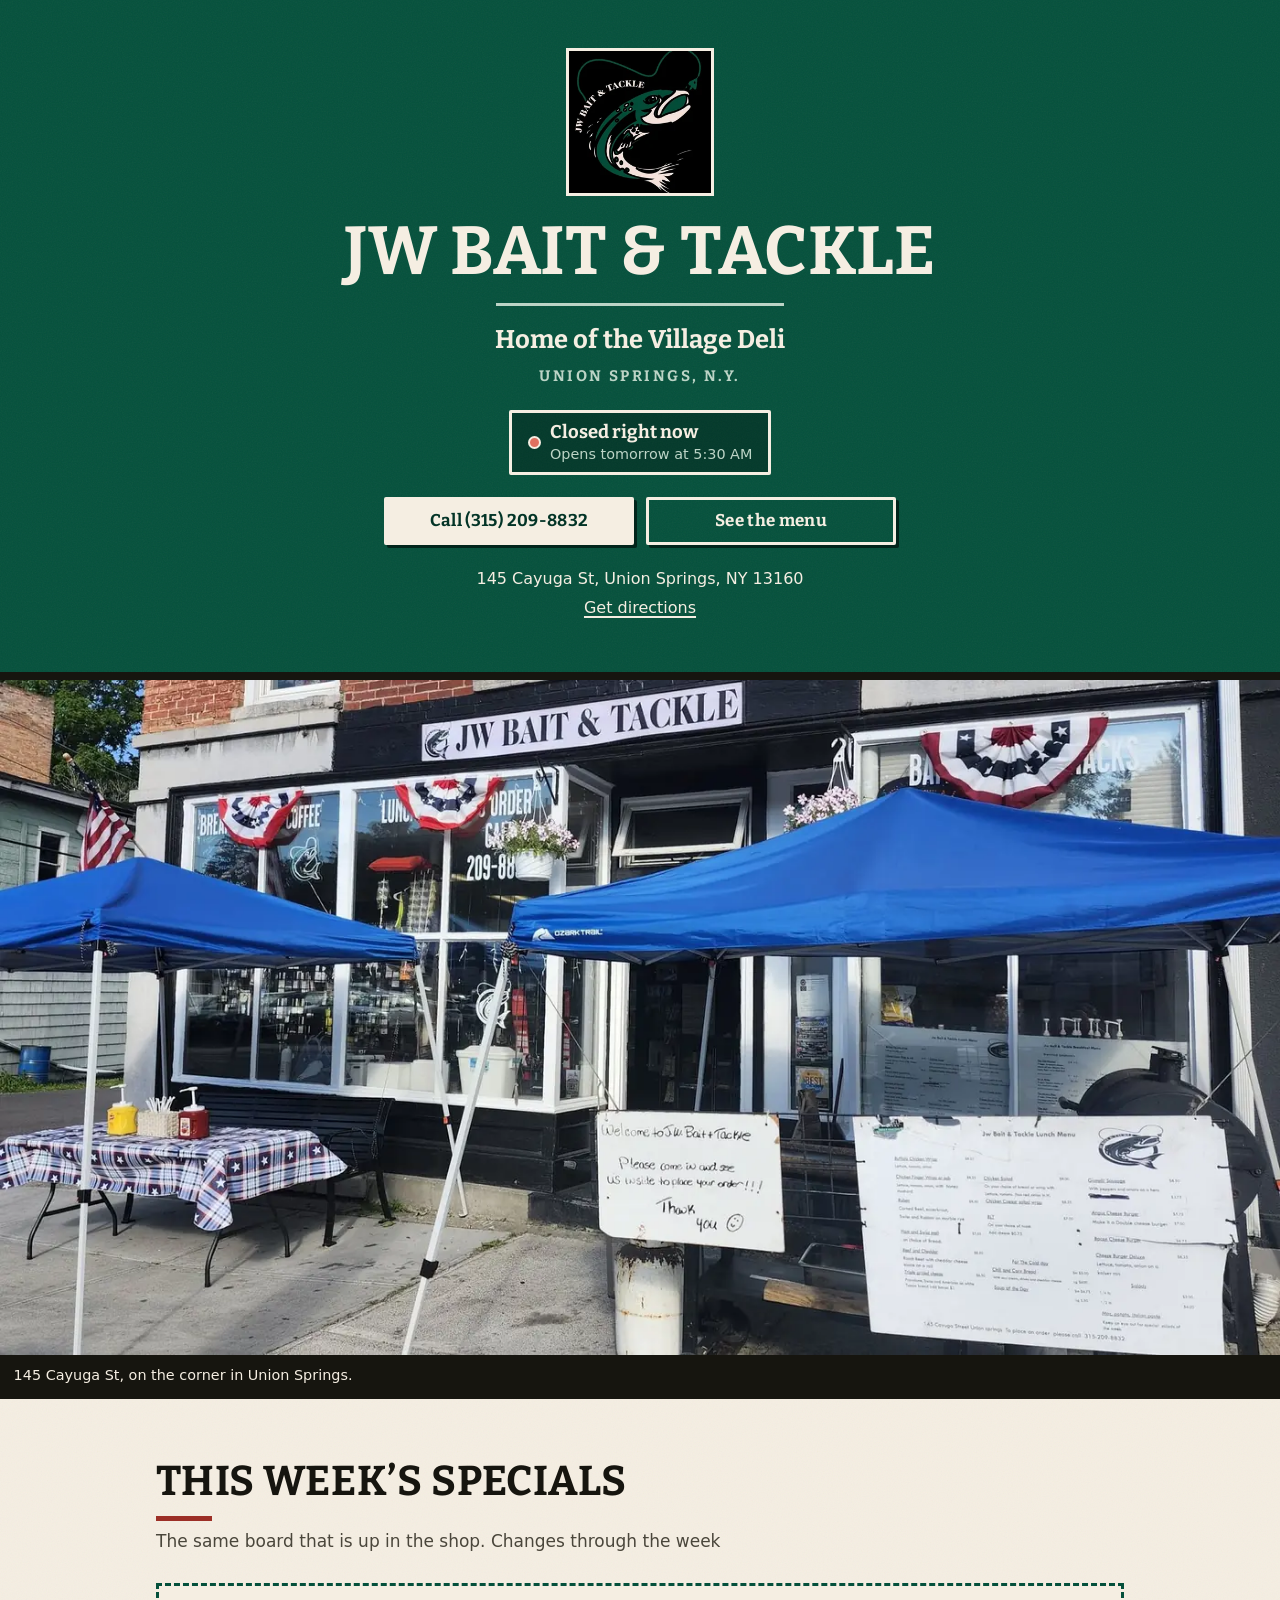
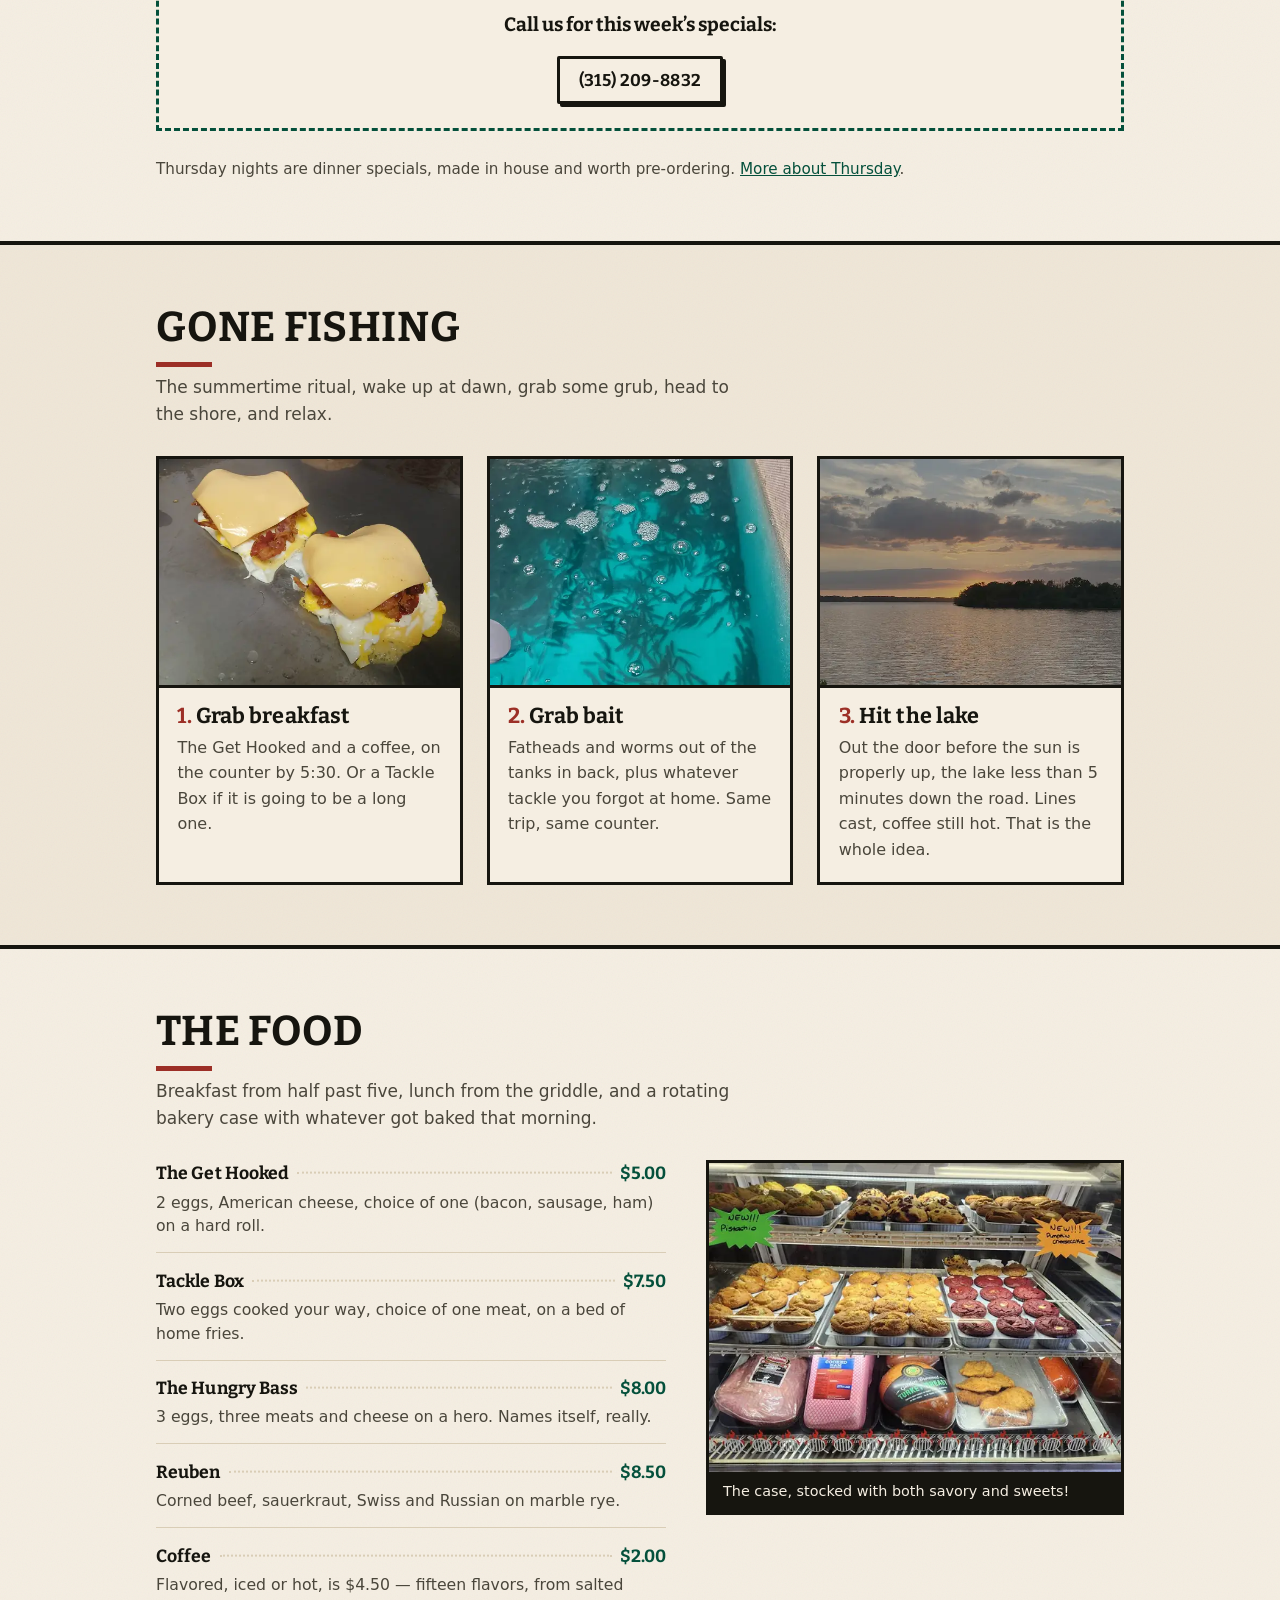
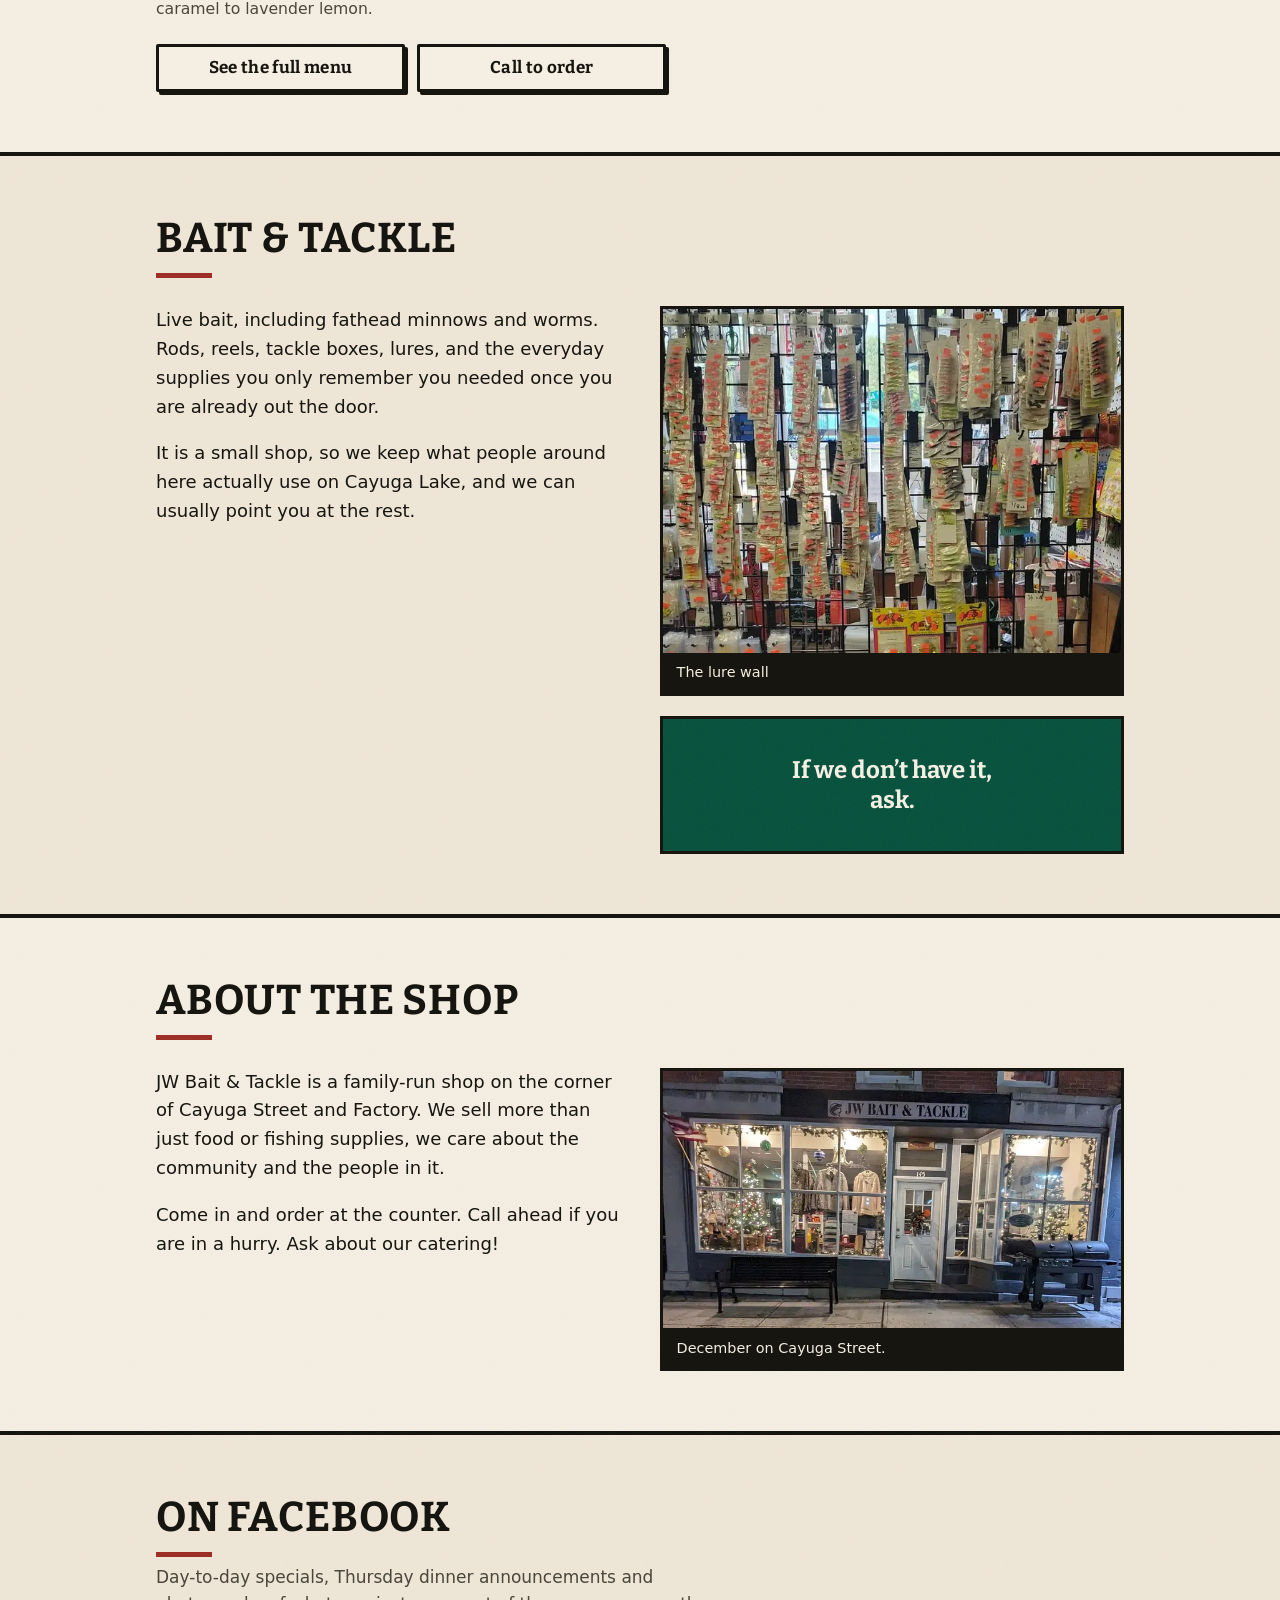
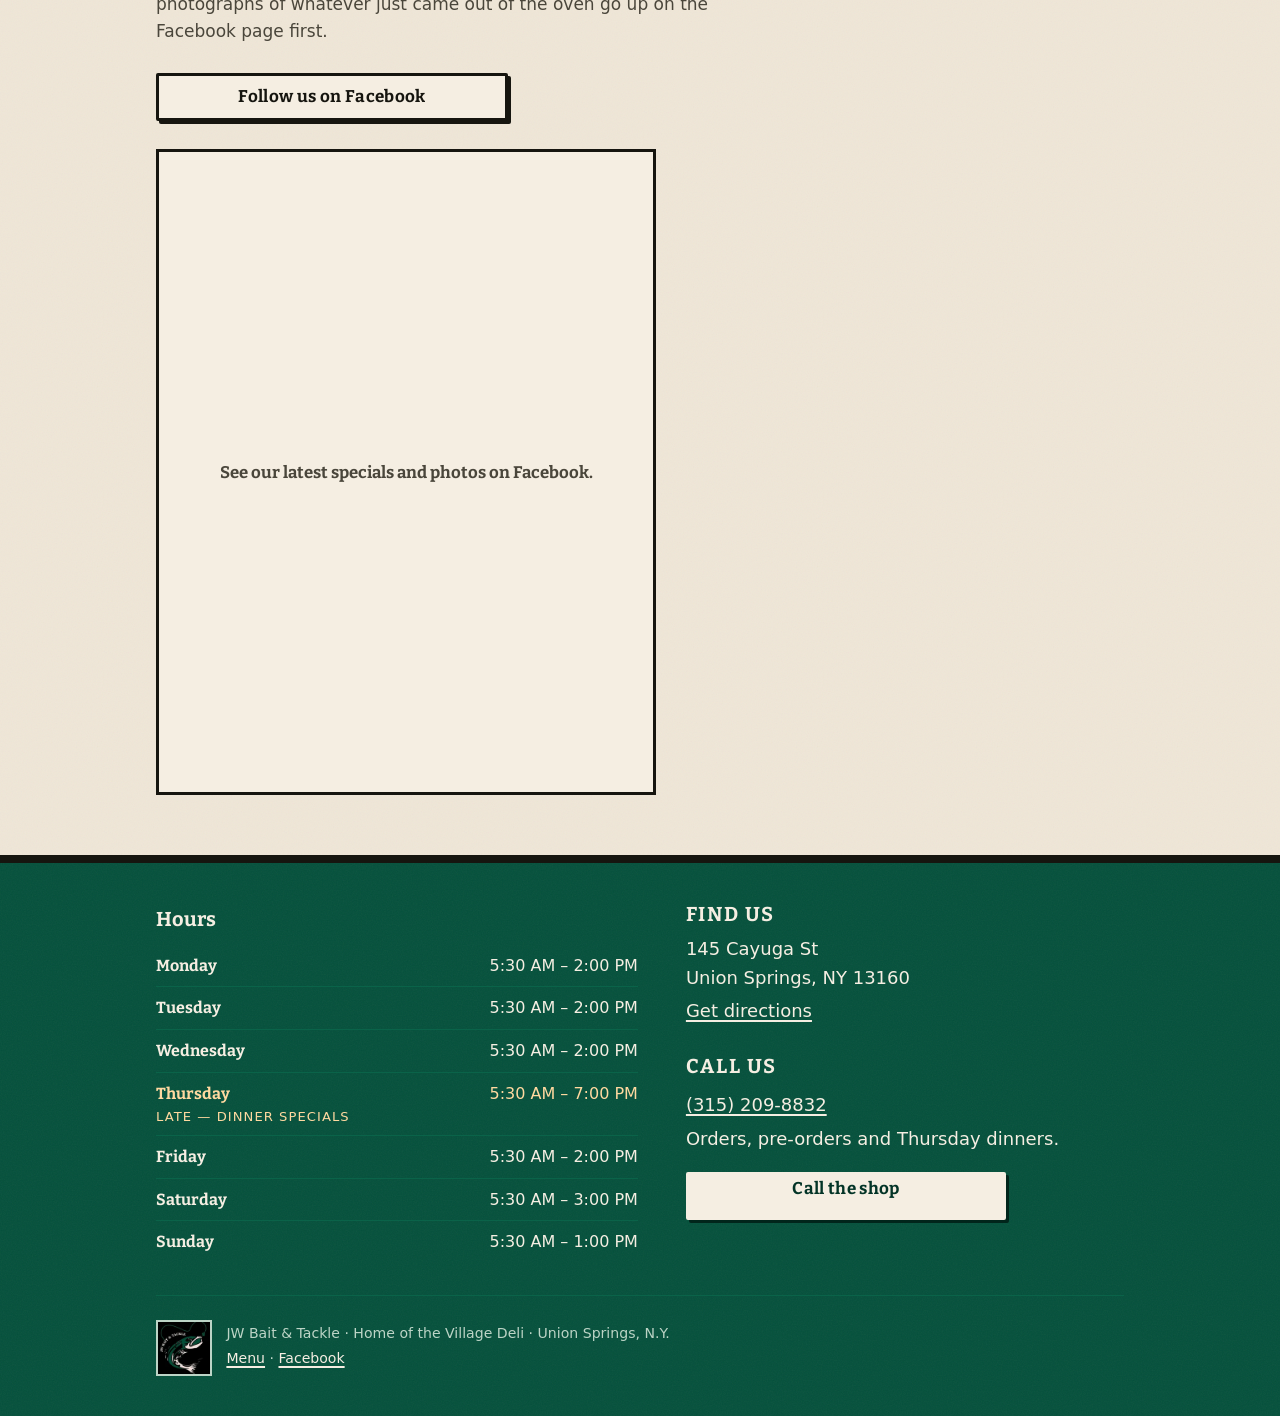
==== commit ab9e41a4: "Updated the tagline Updated the tag line to "Home of the Village Deli"" ====
--- a/index.html
+++ b/index.html
@@ -3,7 +3,7 @@
 <head>
 <meta charset="utf-8">
 <meta name="viewport" content="width=device-width, initial-scale=1">
-<title>JW Bait &amp; Tackle — Live Bait &amp; Great Food, Union Springs, N.Y.</title>
+<title>JW Bait &amp; Tackle — Home of the Village Deli, Union Springs, N.Y.</title>
 <meta name="description" content="Breakfast, lunch and live bait at 145 Cayuga St in Union Springs, New York. Open at 5:30 AM every day. Call (315) 209-8832 to order ahead.">
 <meta name="theme-color" content="#04503b">
 
@@ -12,12 +12,12 @@
      domain without edits. If a link preview ever comes through without the
      picture, make these two absolute once the real domain is live. -->
 <meta property="og:type" content="business.business">
-<meta property="og:title" content="JW Bait &amp; Tackle — Live Bait &amp; Great Food">
+<meta property="og:title" content="JW Bait &amp; Tackle — Home of the Village Deli">
 <meta property="og:description" content="Breakfast, lunch and live bait at 145 Cayuga St in Union Springs, New York. Open at 5:30 AM every day.">
 <meta property="og:image" content="img/og-image.jpg">
 <meta property="og:image:width" content="1200">
 <meta property="og:image:height" content="630">
-<meta property="og:image:alt" content="The JW Bait &amp; Tackle leaping fish logo beside the words Live Bait and Great Food, Union Springs, N.Y.">
+<meta property="og:image:alt" content="The JW Bait &amp; Tackle leaping fish logo beside the words Home of the Village Deli, Union Springs, N.Y.">
 <meta property="og:locale" content="en_US">
 <meta name="twitter:card" content="summary_large_image">
 
@@ -44,7 +44,7 @@
 
     <h1 class="hero__name">JW Bait &amp; Tackle</h1>
     <hr class="hero__rule">
-    <p class="hero__tagline">Live Bait &amp; Great Food</p>
+    <p class="hero__tagline">Home of the Village Deli</p>
     <p class="hero__town">Union Springs, N.Y.</p>
 
     <!-- The text inside this element is the honest fallback for anyone with
@@ -395,7 +395,7 @@
         <source type="image/webp" srcset="img/logo-128.webp">
         <img src="img/logo-128.jpg" width="128" height="128" loading="lazy" decoding="async" alt="">
       </picture>
-      <p>JW Bait &amp; Tackle &middot; Live Bait &amp; Great Food &middot; Union Springs, N.Y.<br>
+      <p>JW Bait &amp; Tackle &middot; Home of the Village Deli &middot; Union Springs, N.Y.<br>
       <a href="menu.html">Menu</a> &middot; <a href="https://www.facebook.com/profile.php?id=100092317033661" rel="noopener">Facebook</a></p>
     </div>
   </div>
@@ -410,7 +410,7 @@
   "@context": "https://schema.org",
   "@type": ["Restaurant", "Store"],
   "name": "JW Bait & Tackle",
-  "slogan": "Live Bait & Great Food",
+  "slogan": "Home of the Village Deli",
   "image": "img/og-image.jpg",
   "telephone": "+1-315-209-8832",
   "servesCuisine": "American",
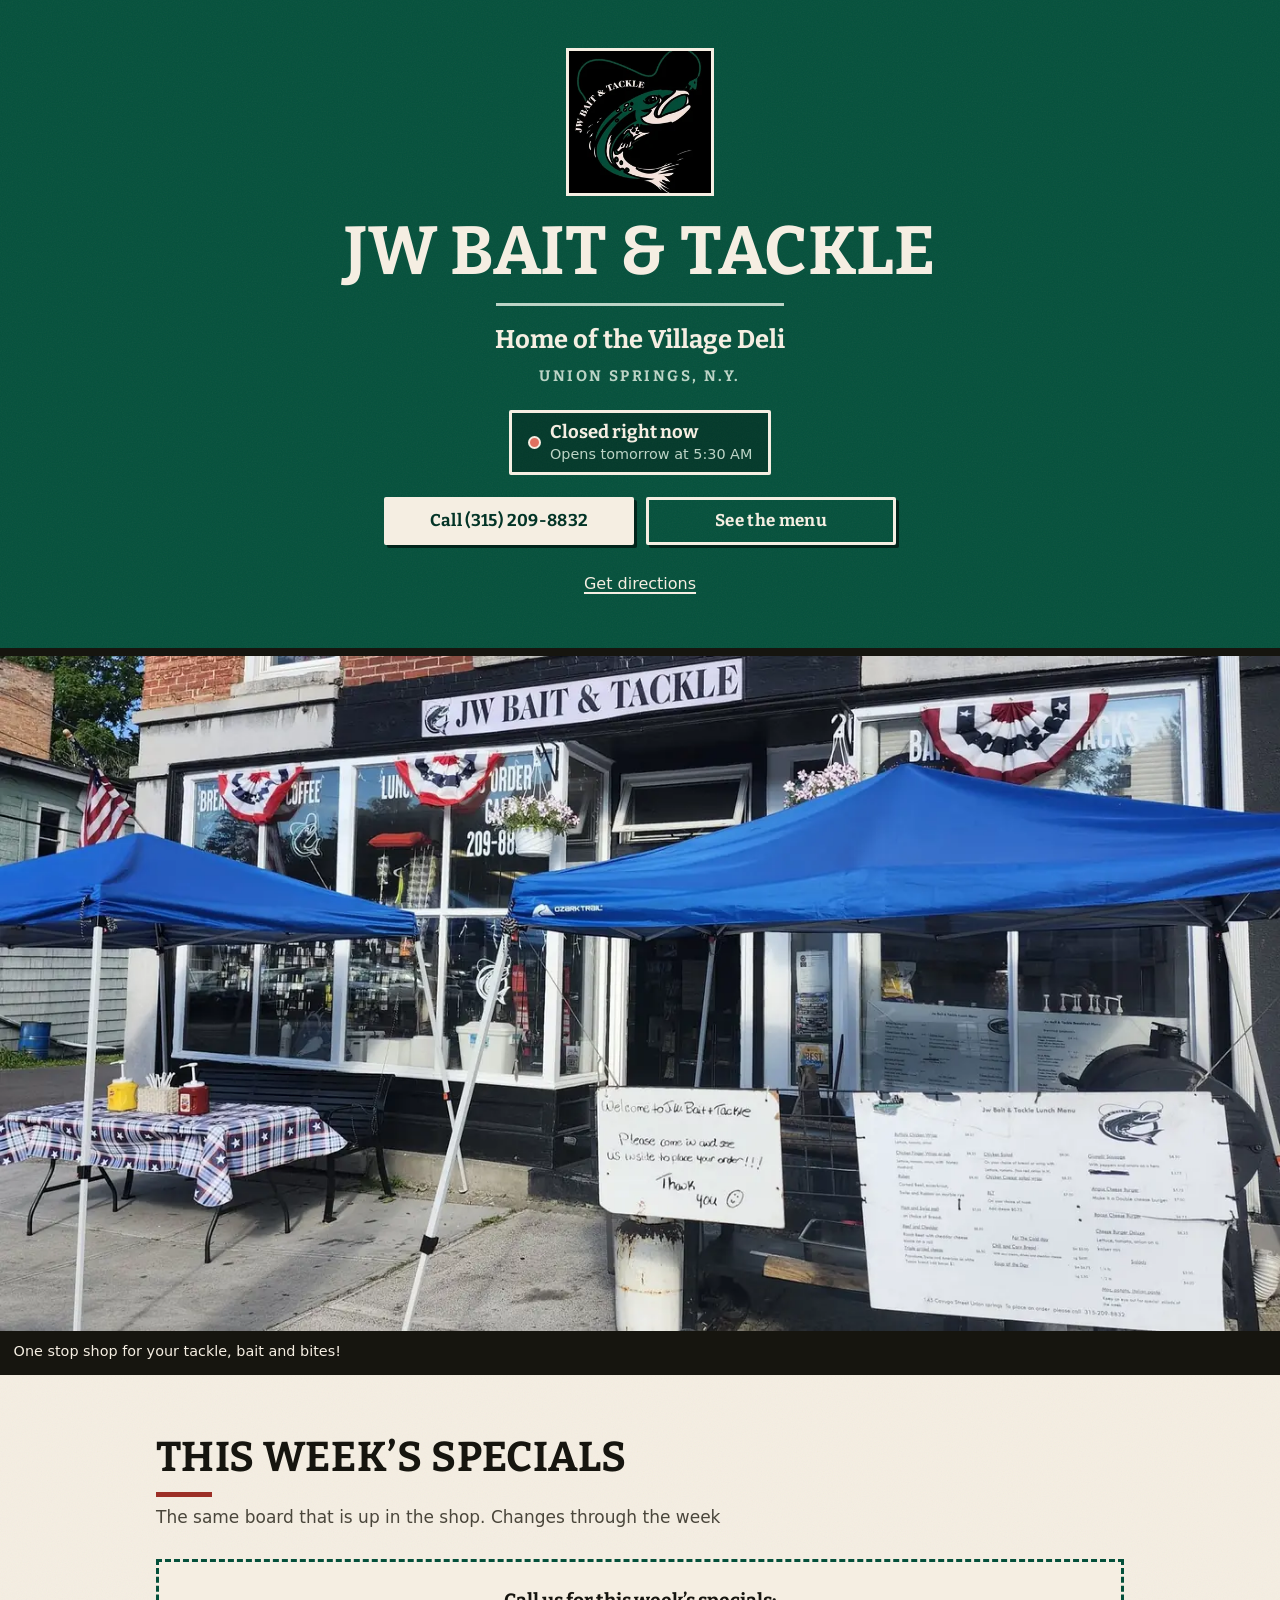
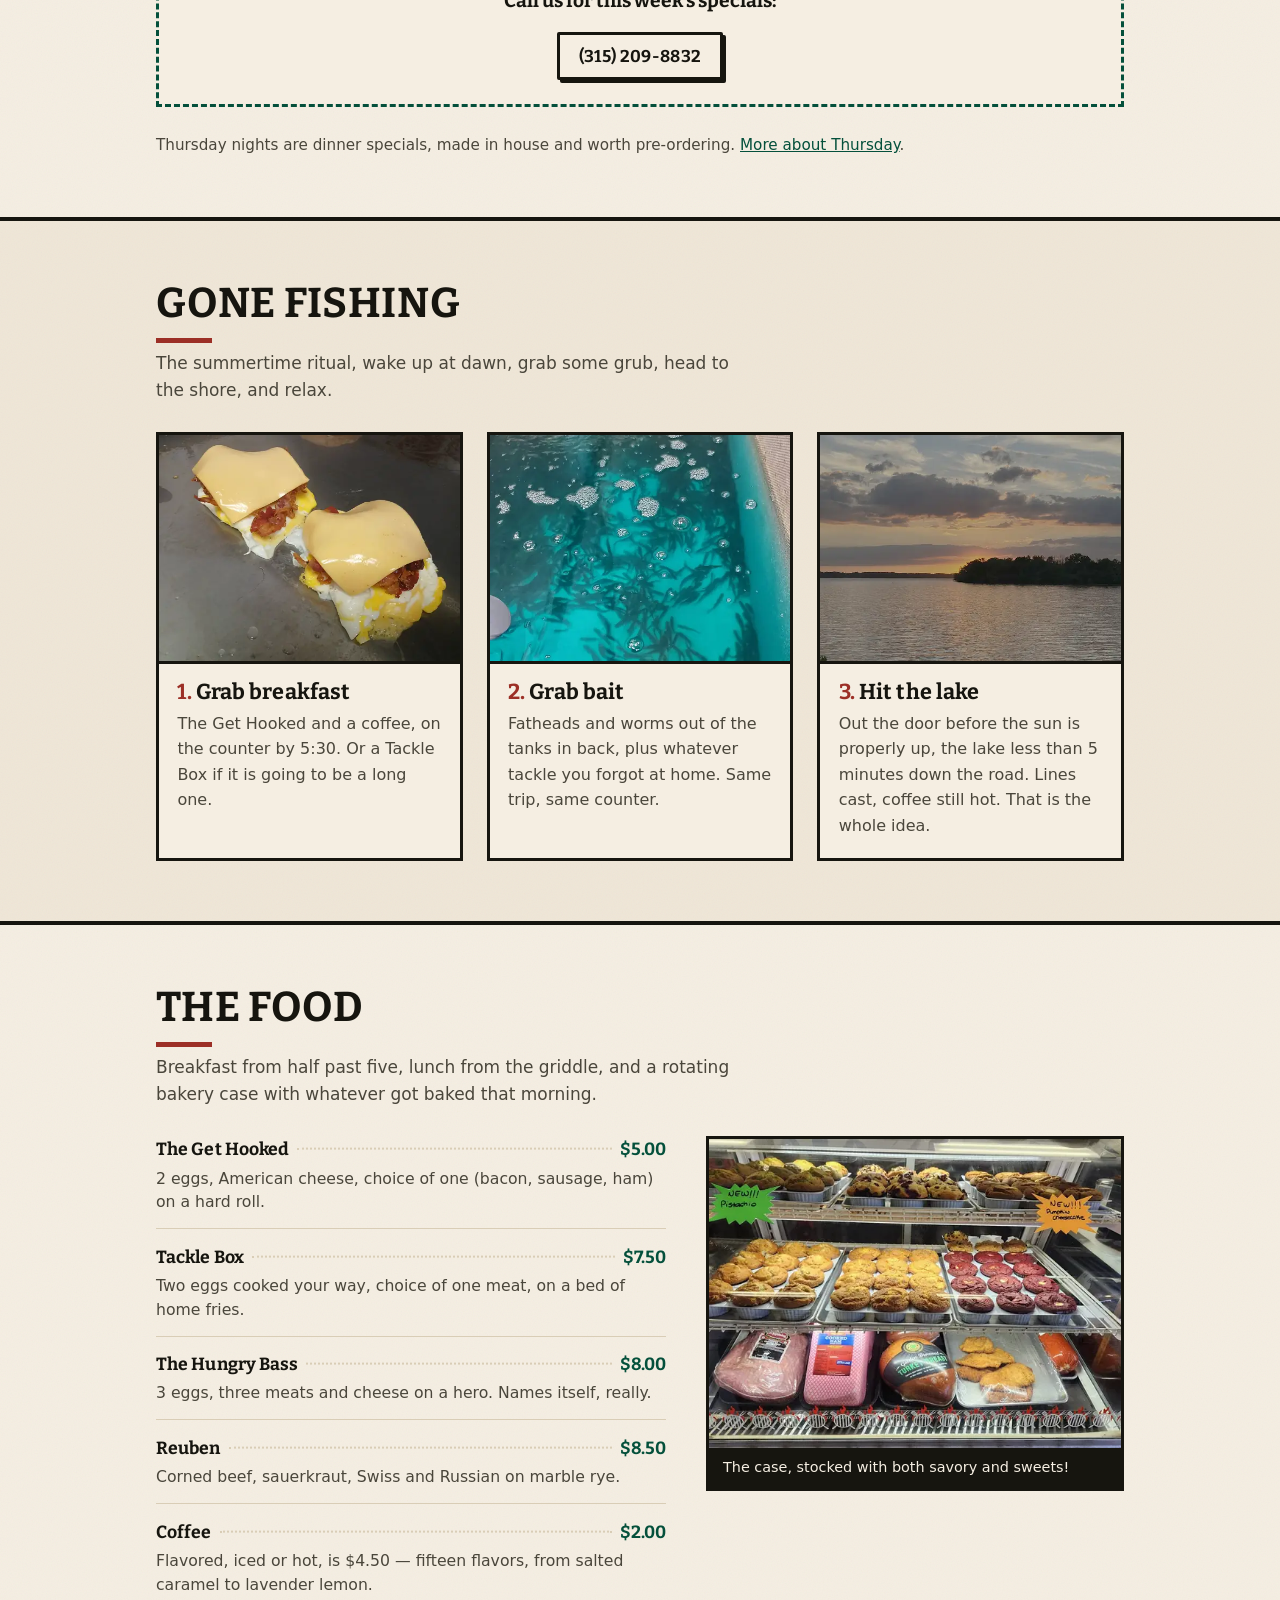
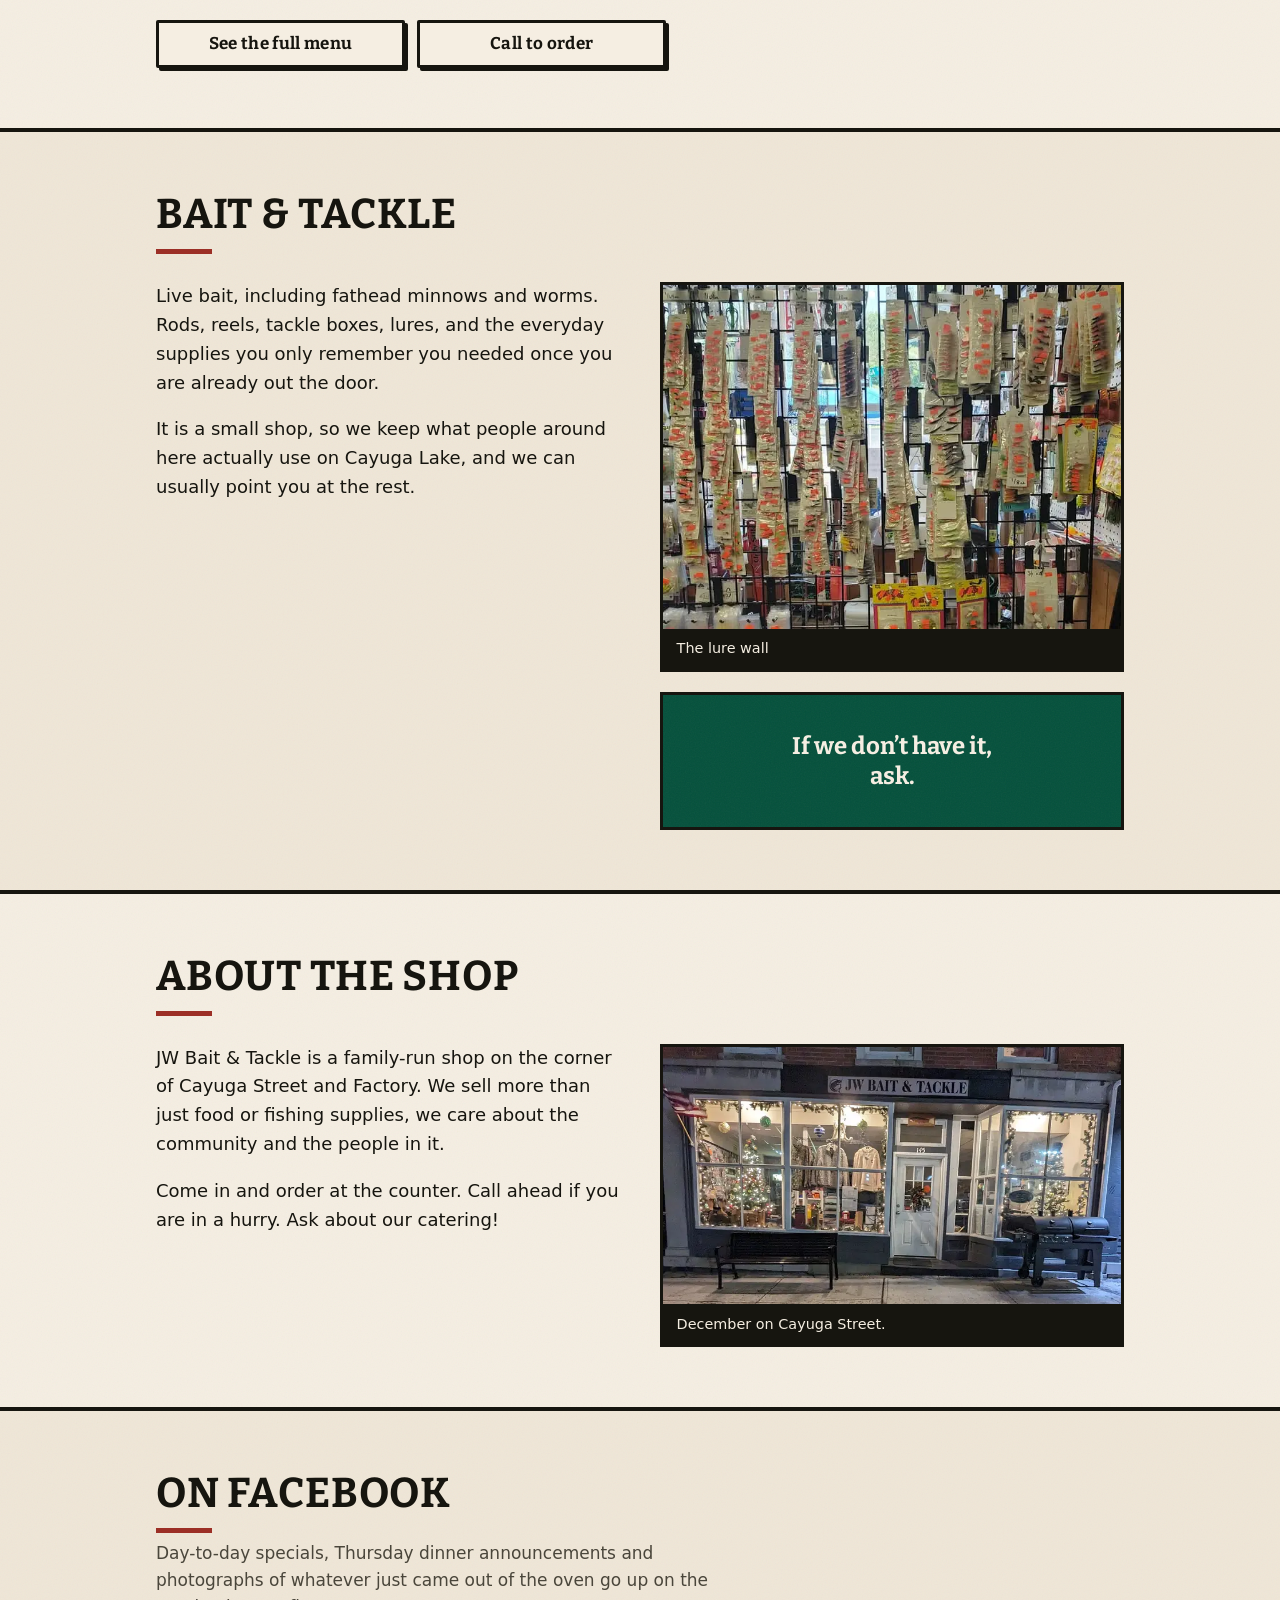
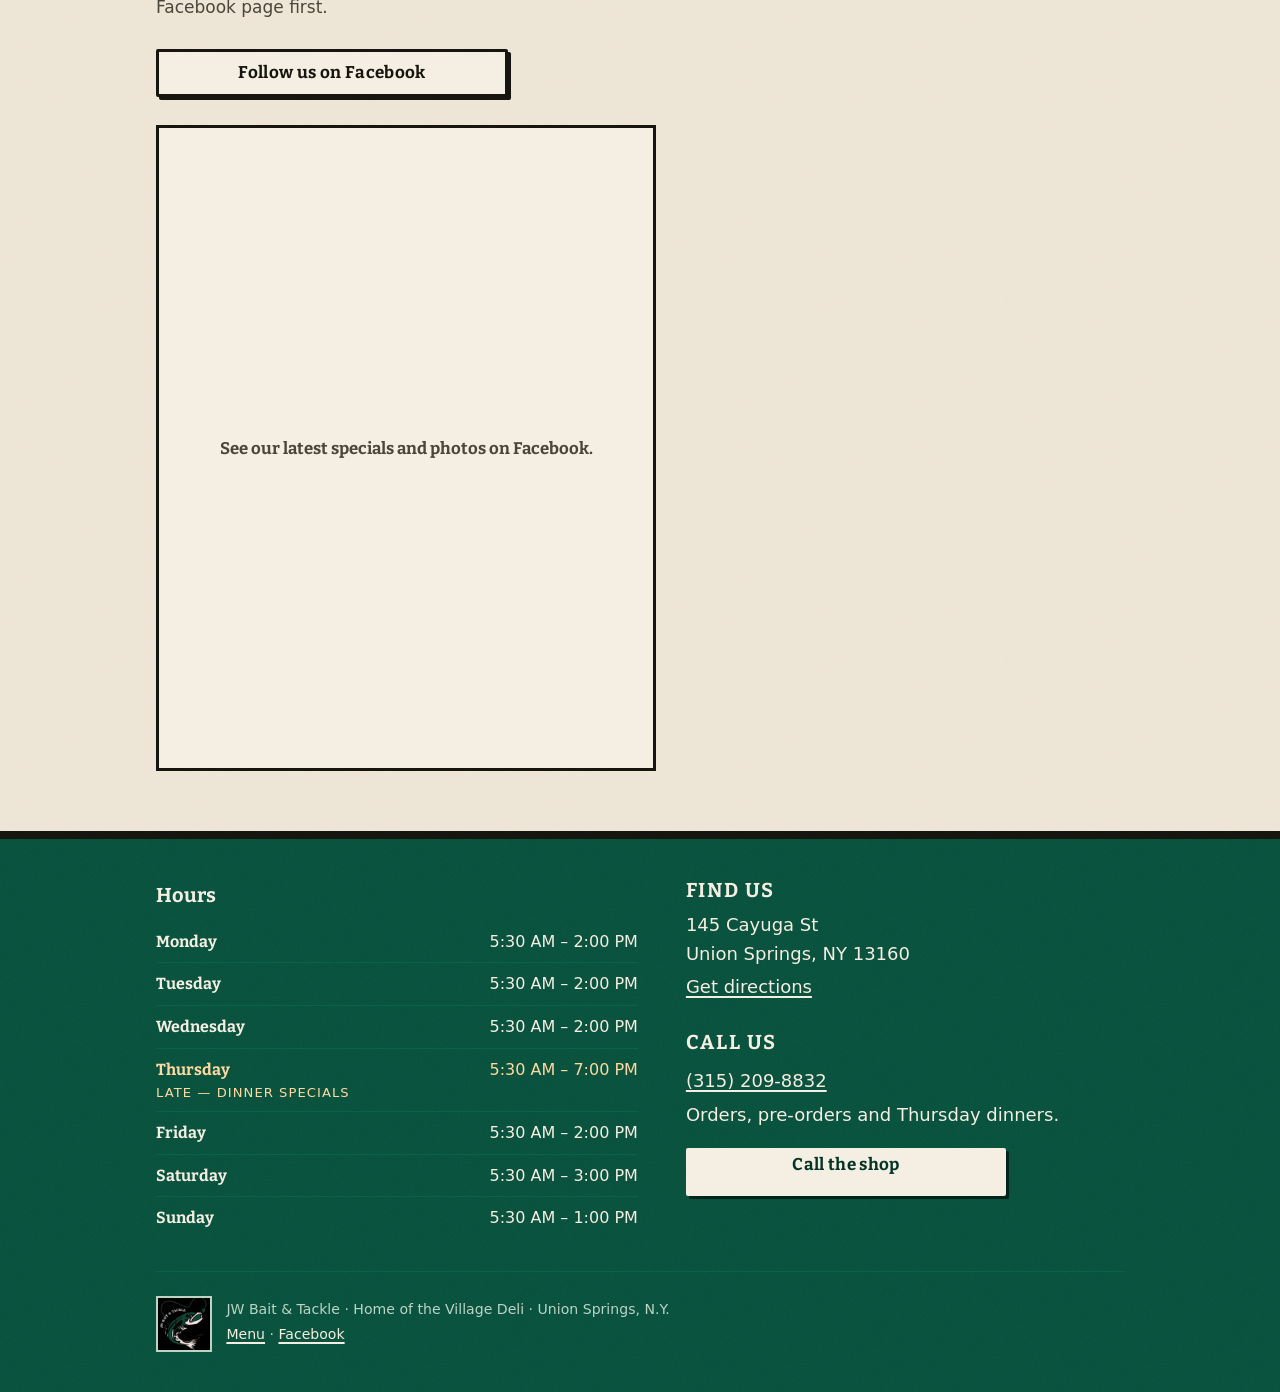
==== commit 38476f4c: "Update index.html" ====
--- a/index.html
+++ b/index.html
@@ -65,7 +65,7 @@
     </div>
 
     <p class="hero__where">
-      145 Cayuga St, Union Springs, NY 13160<br>
+      
       <a href="https://www.google.com/maps/search/?api=1&amp;query=145+Cayuga+St%2C+Union+Springs%2C+NY+13160">Get directions</a>
     </p>
   </div>
@@ -79,7 +79,7 @@
          sizes="100vw" width="1400" height="738" loading="lazy" decoding="async"
          alt="The JW Bait &amp; Tackle storefront on a summer morning, flag bunting in the windows and two blue canopies over the sidewalk tables">
   </picture>
-  <figcaption>145 Cayuga St, on the corner in Union Springs.</figcaption>
+  <figcaption>One stop shop for your tackle, bait and bites!</figcaption>
 </figure>
 
 <main id="main">
